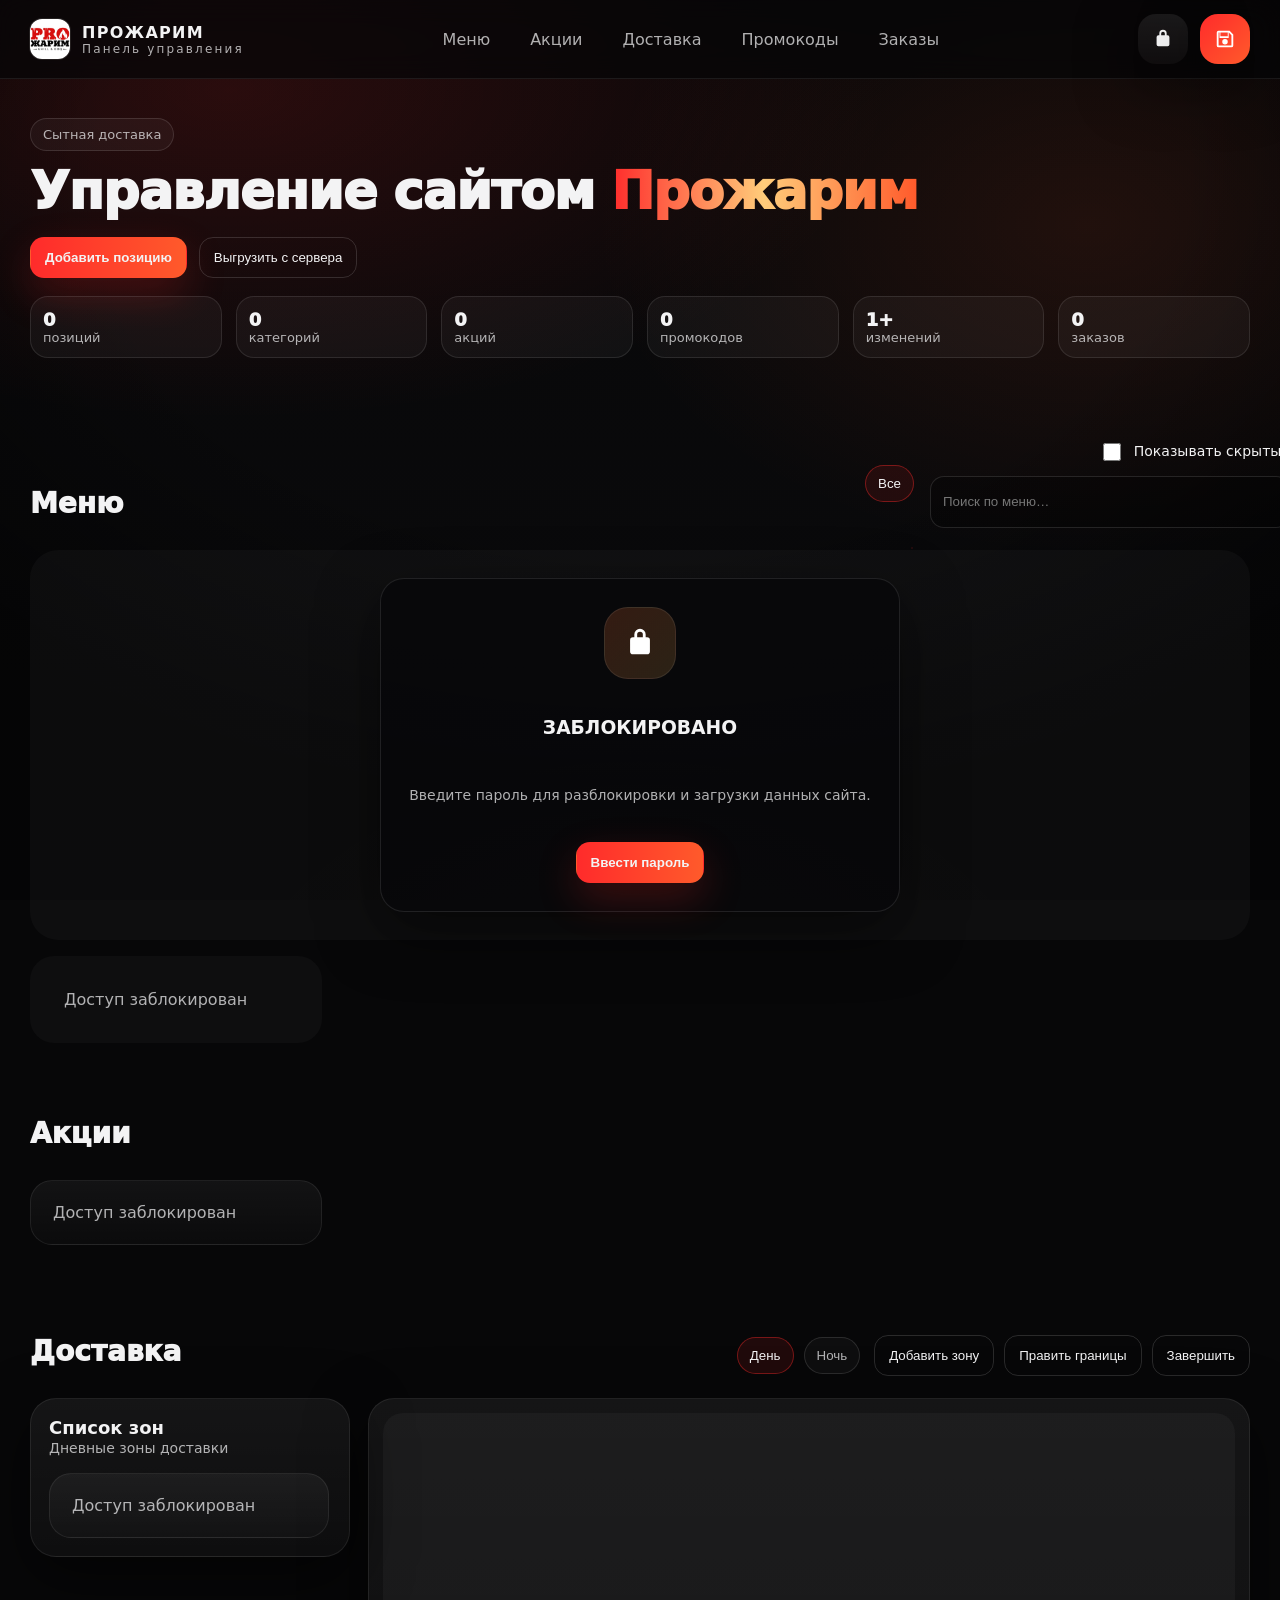
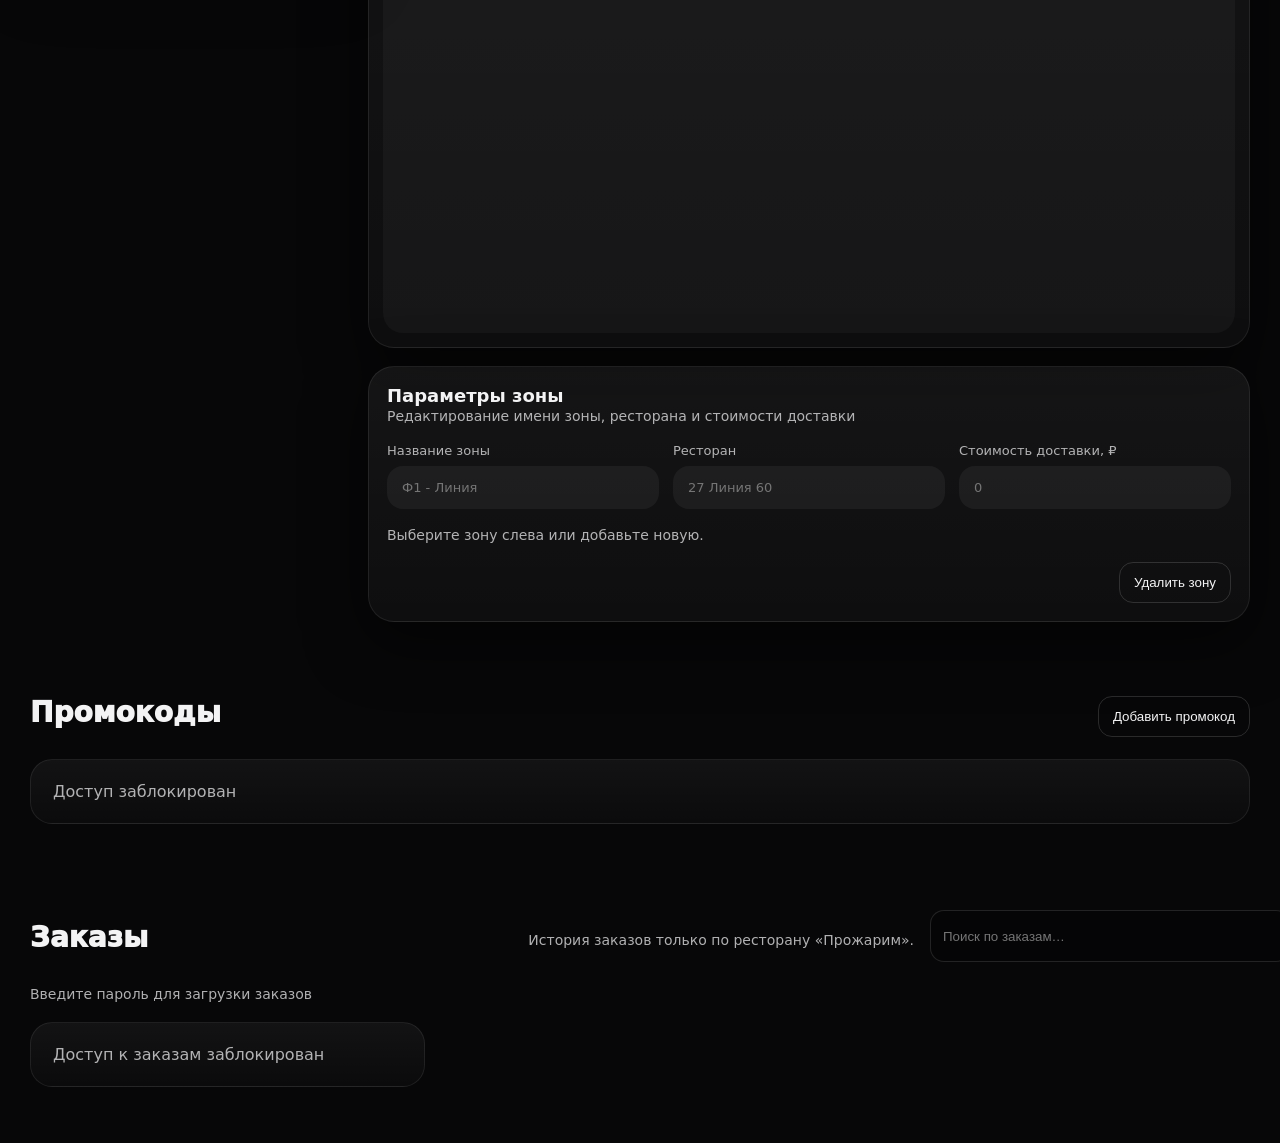
==== index.html @ 07a6d7e8 "Add files via upload" ====
<!doctype html>
<html lang="ru">
<head>
  <meta charset="utf-8" />
  <meta name="viewport" content="width=device-width,initial-scale=1" />
  <title>ПРОЖАРИМ — панель управления</title>
  <meta name="robots" content="noindex,nofollow" />
  <link rel="icon" href="assets/logo.png" />
  <link rel="stylesheet" href="css/custom-theme.css" />
  <link rel="stylesheet" href="css/style.css" />
  <link rel="stylesheet" href="css/admin.css" />
  <script src="js/config.js"></script>
  <script defer src="https://api-maps.yandex.ru/2.1/?apikey=62bb0bf1-3235-41f0-b3de-b09cfed11b52&lang=ru_RU"></script>
  <script defer src="js/admin.js"></script>
</head>
<body>
  <div class="bg">
    <div class="embers"></div>
    <div class="vignette"></div>
  </div>

  <header class="header">
    <div class="wrap header__row">
      <a class="brand" href="#top" aria-label="ПРОЖАРИМ">
        <img class="brand__logo" src="assets/logo.png" alt="ПРОЖАРИМ" />
        <div class="brand__text">
          <div class="brand__name">ПРОЖАРИМ</div>
          <div class="brand__sub">Панель управления</div>
        </div>
      </a>

      <nav class="nav">
        <a href="#menu" class="nav__link">Меню</a>
        <a href="#promotions" class="nav__link">Акции</a>
        <a href="#delivery" class="nav__link">Доставка</a>
        <a href="#promocodes" class="nav__link">Промокоды</a>
        <a href="#orders" class="nav__link">Заказы</a>
      </nav>

      <div class="adminHeaderActions">
        <button class="iconBtn" id="authBtn" type="button" title="Ввести пароль" aria-label="Ввести пароль">
          <svg viewBox="0 0 24 24" aria-hidden="true"><path d="M17 8h-1V6a4 4 0 1 0-8 0v2H7a2 2 0 0 0-2 2v8a2 2 0 0 0 2 2h10a2 2 0 0 0 2-2v-8a2 2 0 0 0-2-2Zm-6 8.73V17a1 1 0 1 0 2 0v-.27a2 2 0 1 0-2 0ZM10 8V6a2 2 0 1 1 4 0v2h-4Z"/></svg>
        </button>
        <button class="iconBtn iconBtn--accent" id="saveBtn" type="button" title="Сохранить" aria-label="Сохранить">
          <svg viewBox="0 0 24 24" aria-hidden="true"><path d="M17 3H5a2 2 0 0 0-2 2v14a2 2 0 0 0 2 2h14a2 2 0 0 0 2-2V7l-4-4ZM7 5h8v4H7V5Zm12 14H5V5h1v6h10V5h.17L19 7.83V19Zm-7-7a3 3 0 1 0 0 6 3 3 0 0 0 0-6Z"/></svg>
        </button>
      </div>
    </div>
  </header>

  <main id="top">
    <section class="hero hero--admin">
      <div class="wrap hero__grid hero__grid--single">
        <div class="hero__content">
          <div class="pill">Сытная доставка</div>
          <h1 class="hero__title">Управление сайтом <span class="grad">Прожарим</span></h1>
          <div class="hero__cta">
            <button class="btn btn--primary" id="addProductBtn" type="button">Добавить позицию</button>
            <button class="btn btn--ghost" id="reloadBtn" type="button">Выгрузить с сервера</button>
          </div>
          <div class="hero__stats adminStats">
            <div class="stat"><div class="stat__num" id="statTotal">0</div><div class="stat__txt">позиций</div></div>
            <div class="stat"><div class="stat__num" id="statCategories">0</div><div class="stat__txt">категорий</div></div>
            <div class="stat"><div class="stat__num" id="statPromotions">0</div><div class="stat__txt">акций</div></div>
            <div class="stat"><div class="stat__num" id="statPromocodes">0</div><div class="stat__txt">промокодов</div></div>
            <div class="stat"><div class="stat__num" id="statChanged">0</div><div class="stat__txt">изменений</div></div>
            <div class="stat"><div class="stat__num" id="statOrders">0</div><div class="stat__txt">заказов</div></div>
          </div>
        </div>
      </div>
    </section>

    <section class="section" id="menu">
      <div class="wrap">
        <div class="section__head">
          <h2 class="section__title">Меню</h2>
          <div class="section__tools adminTools">
            <div class="tabs" id="categoryTabs"></div>
            <div class="adminMenuToolsRight"><label class="adminToggleLine adminToggleLine--head"><input id="showHiddenToggle" type="checkbox"> <span>Показывать скрытые</span></label><div class="search"><input id="search" type="search" placeholder="Поиск по меню…" autocomplete="off"></div></div>
          </div>
        </div>
        <div class="lockScreen" id="lockScreen">
          <div class="lockScreen__card">
            <div class="lockScreen__icon"><svg viewBox="0 0 24 24"><path d="M17 8h-1V6a4 4 0 1 0-8 0v2H7a2 2 0 0 0-2 2v8a2 2 0 0 0 2 2h10a2 2 0 0 0 2-2v-8a2 2 0 0 0-2-2Zm-6 8.73V17a1 1 0 1 0 2 0v-.27a2 2 0 1 0-2 0ZM10 8V6a2 2 0 1 1 4 0v2h-4Z"/></svg></div>
            <h3>ЗАБЛОКИРОВАНО</h3>
            <p class="adminHelpText">Введите пароль для разблокировки и загрузки данных сайта.</p>
            <div class="lockScreen__actions"><button class="btn btn--primary" type="button" id="unlockBtn">Ввести пароль</button></div>
          </div>
        </div>
        <div class="grid" id="products"></div>
      </div>
    </section>

    <section class="section" id="promotions">
      <div class="wrap">
        <div class="section__head">
          <h2 class="section__title">Акции</h2>
          <div class="adminHelpText"></div>
        </div>
        <div class="promoAdminGrid" id="promoGrid"></div>
        <input id="promoFile" type="file" accept="image/*" hidden>
      </div>
    </section>


    <section class="section" id="delivery">
      <div class="wrap">
        <div class="section__head">
          <h2 class="section__title">Доставка</h2>
          <div class="section__tools deliveryTools">
            <div class="tabs" id="deliveryModeTabs"></div>
            <div class="deliveryToolbar">
              <button class="btn btn--ghost" id="addZoneBtn" type="button">Добавить зону</button>
              <button class="btn btn--ghost" id="editZoneGeometryBtn" type="button">Править границы</button>
              <button class="btn btn--ghost" id="finishZoneGeometryBtn" type="button">Завершить</button>
            </div>
          </div>
        </div>
        <div class="deliveryEditor">
          <aside class="deliverySidebar">
            <div class="deliverySidebar__head">
              <div>
                <div class="deliverySidebar__title">Список зон</div>
                <div class="adminHelpText" id="deliveryModeHint">Дневные зоны доставки</div>
              </div>
            </div>
            <div class="deliveryZoneList" id="deliveryZoneList"></div>
          </aside>
          <div class="deliveryMain">
            <div class="deliveryMapCard">
              <div id="deliveryMap" class="deliveryMap"></div>
            </div>
            <div class="deliveryFormCard">
              <div class="deliveryFormCard__head">
                <div>
                  <div class="deliverySidebar__title">Параметры зоны</div>
                  <div class="adminHelpText">Редактирование имени зоны, ресторана и стоимости доставки</div>
                </div>
              </div>
              <div class="deliveryFormGrid" id="deliveryFormGrid">
                <label><span>Название зоны</span><input id="zoneNameInput" type="text" placeholder="Ф1 - Линия"></label>
                <label><span>Ресторан</span><input id="zoneRestaurantInput" type="text" placeholder="27 Линия 60"></label>
                <label><span>Стоимость доставки, ₽</span><input id="zonePriceInput" type="number" min="0" step="1" placeholder="0"></label>
              </div>
              <div class="adminHelpText" id="zoneGeometryHint">Выберите зону слева или добавьте новую.</div>
              <div class="deliveryFormActions">
                <button class="btn btn--ghost" id="deleteZoneBtn" type="button">Удалить зону</button>
              </div>
            </div>
          </div>
        </div>
      </div>
    </section>

    <section class="section" id="promocodes">
      <div class="wrap">
        <div class="section__head">
          <h2 class="section__title">Промокоды</h2>
          <button class="btn btn--ghost" id="addPromoCodeBtn" type="button">Добавить промокод</button>
        </div>
        <div class="promoCodeList" id="promoCodeList"></div>
      </div>
    </section>
  
    <section class="section" id="orders">
      <div class="wrap">
        <div class="section__head">
          <h2 class="section__title">Заказы</h2>
          <div class="section__tools adminTools">
            <div class="adminHelpText">История заказов только по ресторану «Прожарим».</div>
            <div class="search"><input id="ordersSearch" type="search" placeholder="Поиск по заказам…" autocomplete="off"></div>
          </div>
        </div>
        <div class="ordersSummary" id="ordersSummary">Заказы ещё не загружены</div>
        <div class="ordersList" id="ordersList"></div>
      </div>
    </section>

  </main>

  <button class="backToTop isShown" id="backToTop" type="button" aria-label="Наверх">↑</button>

  <div class="modal" id="productModal" hidden>
    <div class="modal__backdrop" data-close="productModal"></div>
    <div class="modal__dialog modal__dialog--wide adminModal">
      <div class="modal__head">
        <div><div class="drawer__title" id="modalTitle">Новая позиция</div><div class="muted"></div></div>
        <button class="drawer__close" type="button" data-close="productModal" aria-label="Закрыть окно">✕</button>
      </div>
      <form class="checkoutForm adminForm" id="productForm">
        <input type="hidden" name="index">
        <input type="hidden" name="img">
        <div class="grid2">
          <label><span>ID</span><input name="id" required placeholder="pizza-pepperoni-35-sm"></label>
          <label><span>Категория</span><input name="category" required placeholder="Пицца"></label>
          <label class="gridSpan2"><span>Название</span><input name="name" required placeholder='Пицца "Пепперони" 35 см'></label>
          <label class="gridSpan2"><span>Описание</span><textarea name="desc" rows="3" placeholder="Описание позиции"></textarea></label>
          <label><span>Цена</span><input name="price" type="number" min="0" step="1" required placeholder="900"></label>
          <label><span>Вес</span><input name="weight" placeholder="670 г"></label>
          <div class="gridSpan2 adminImagePanel">
            <div class="adminImagePreviewWrap">
              <img class="adminImagePreview" id="imagePreview" src="assets/logo.png" alt="Превью изображения">
              <div class="adminHelpText" id="imagePathHint">Файл ещё не выбран</div>
            </div>
            <div class="adminFileInput">
              <div class="adminFieldTitle">Изображение</div>
              <label><span>Загрузить новую картинку</span><input id="imageFile" type="file" accept="image/*"></label>
              <label><span>Или указать путь вручную</span><input name="imgPathManual" placeholder="./assets/photos/Пицца Пепперони.webp"></label>
              <div class="adminHelpText"></div>
            </div>
          </div>
          <label><span>Хит</span><select name="hit"><option value="false">Нет</option><option value="true">Да</option></select></label>
        </div>
        <div class="adminModal__actions">
          <button class="btn btn--ghost" type="button" data-close="productModal">Отмена</button>
          <button class="btn btn--primary" type="submit">Сохранить позицию</button>
        </div>
      </form>
    </div>
  </div>

  <div class="modal" id="authModal" hidden>
    <div class="modal__backdrop" data-close="authModal"></div>
    <div class="modal__dialog adminModal adminModal--small">
      <div class="modal__head">
        <div><div class="drawer__title">Пароль</div><div class="muted"></div></div>
        <button class="drawer__close" type="button" data-close="authModal" aria-label="Закрыть окно">✕</button>
      </div>
      <form class="checkoutForm adminForm" id="authForm">
        <label><span>Пароль</span><input name="password" type="password" placeholder="Введите пароль" required></label>
        <div class="panelStatus panelStatus--inside">
          <div class="statusBadge" id="passwordStatus">Пароль не введён</div>
          <div class="statusBadge" id="workerStatus">Worker не проверен</div>
          <div class="statusBadge" id="repoStatus">Источник: не загружен</div>
        </div>
        <div class="adminModal__actions">
          <button class="btn btn--ghost" type="button" data-close="authModal">Закрыть</button>
          <button class="btn btn--primary" type="submit">Сохранить пароль</button>
        </div>
      </form>
    </div>
  </div>

  <div class="toast" id="toast"></div>
</body>
</html>
---- css/custom-theme.css ----
/* Дополнительные стили из панели управления */
---- css/style.css ----
:root{
  --bg:#070708;
  --bg2:#0b0b0d;
  --card:rgba(255,255,255,.06);
  --card2:rgba(255,255,255,.08);
  --stroke:rgba(255,255,255,.12);
  --txt:#f3f3f4;
  --muted:rgba(243,243,244,.72);

  --accent:#ff2b2b;
  --accent2:#ff5a2b;
  --accentSoft:#ffcc7a;

  --accentRgb:255,43,43;
  --accent2Rgb:255,90,43;
  --accentSoftRgb:255,204,122;

  --shadow: 0 20px 60px rgba(0,0,0,.55);
  --r:18px;
  --r2:24px;
}

*{box-sizing:border-box}
[hidden]{display:none !important;}
html,body{height:100%}

body{
  margin:0;
  font-family:ui-sans-serif,system-ui,-apple-system,Segoe UI,Roboto,Arial;
  background:var(--bg);
  color:var(--txt);
  overflow-x:hidden;
  padding-top:76px;
}

a{color:inherit;text-decoration:none}
.wrap{width:min(1180px,92vw);margin:0 auto}

.bg{
  position:fixed; inset:0;
  background:
    radial-gradient(1200px 600px at 18% 10%, rgba(var(--accentRgb),.14), transparent 55%),
    radial-gradient(900px 600px at 85% 25%, rgba(var(--accent2Rgb),.10), transparent 55%),
    radial-gradient(800px 600px at 50% 120%, rgba(var(--accentSoftRgb),.06), transparent 55%),
    linear-gradient(180deg,var(--bg),var(--bg2));
  z-index:-3;
}

.embers{
  position:absolute; inset:-40px;
  background-image:
    radial-gradient(2px 2px at 20% 30%, rgba(var(--accent2Rgb),.55), transparent 60%),
    radial-gradient(2px 2px at 70% 60%, rgba(var(--accentRgb),.45), transparent 60%),
    radial-gradient(1px 1px at 40% 80%, rgba(var(--accentSoftRgb),.35), transparent 60%),
    radial-gradient(1px 1px at 80% 20%, rgba(var(--accentSoftRgb),.25), transparent 60%);
  filter:blur(.2px);
  opacity:.55;
  animation:float 8s ease-in-out infinite;
}

@keyframes float{
  0%,100%{transform:translateY(0)}
  50%{transform:translateY(18px)}
}

.vignette{
  position:absolute; inset:0;
  background:radial-gradient(1200px 800px at 50% 20%, transparent 45%, rgba(0,0,0,.55) 78%);
  z-index:-2;
}

.header{
  position:fixed;
  top:0; left:0; right:0;
  z-index:20;
  background:rgba(6,6,7,.72);
  backdrop-filter:blur(14px);
  border-bottom:1px solid rgba(255,255,255,.08);
  transform:none !important;
  opacity:1 !important;
  visibility:visible !important;
}

.header__row{
  display:flex; align-items:center; justify-content:space-between;
  padding:14px 0;
  gap:16px;
}

.brand{display:flex; align-items:center; gap:12px}
.brand__logo{
  width:40px; height:40px;
  border-radius:12px;
  box-shadow:0 0 0 1px rgba(255,255,255,.10);
}
.brand__name{font-weight:900; letter-spacing:.08em}
.brand__sub{font-size:12px; color:var(--muted); letter-spacing:.18em}

.nav{display:flex; gap:14px}
.nav__link{
  padding:10px 12px;
  border-radius:999px;
  color:var(--muted);
  border:1px solid transparent;
}
.nav__link:hover{
  color:var(--txt);
  border-color:rgba(255,255,255,.10);
  background:rgba(255,255,255,.04);
}

.cartBtn{
  display:flex; align-items:center; gap:10px;
  padding:10px 14px;
  border-radius:999px;
  border:1px solid rgba(255,255,255,.12);
  background:rgba(255,255,255,.04);
  color:var(--txt);
  cursor:pointer;
}
.cartBtn:hover{border-color:rgba(255,255,255,.22)}

.cartBtn__count{
  min-width:24px; height:24px;
  border-radius:999px;
  display:grid; place-items:center;
  background:linear-gradient(90deg,var(--accent),var(--accent2));
  font-weight:800;
  box-shadow:0 10px 30px rgba(var(--accentRgb),.22);
}

.hero{padding:42px 0 10px}

.hero__grid{
  display:grid;
  grid-template-columns:1.2fr .8fr;
  gap:22px;
  align-items:stretch;
}

@media (max-width:920px){
  .nav{display:none}
  .hero__grid{grid-template-columns:1fr}
}

.pill{
  display:inline-flex; gap:10px; align-items:center;
  padding:8px 12px;
  border-radius:999px;
  border:1px solid rgba(255,255,255,.12);
  background:rgba(255,255,255,.04);
  color:var(--muted);
  font-size:13px;
}

.hero__title{
  margin:14px 0 8px;
  font-size:clamp(34px,4vw,54px);
  line-height:1.05;
  font-weight:950;
  letter-spacing:-.02em;
}

.grad{
  background:linear-gradient(90deg,var(--accent),var(--accentSoft),var(--accent2));
  -webkit-background-clip:text;
  background-clip:text;
  color:transparent;
}

.hero__desc{color:var(--muted); font-size:16px; max-width:56ch}
.hero__cta{display:flex; gap:12px; margin:18px 0; flex-wrap:wrap}

.btn{
  border:1px solid rgba(255,255,255,.14);
  background:rgba(255,255,255,.04);
  color:var(--txt);
  padding:12px 14px;
  border-radius:14px;
  cursor:pointer;
  display:inline-flex; align-items:center; justify-content:center;
  gap:10px;
}
.btn:hover{border-color:rgba(255,255,255,.26)}

.btn--primary{
  border-color:transparent;
  background:linear-gradient(90deg,var(--accent),var(--accent2));
  box-shadow:0 16px 40px rgba(var(--accentRgb),.22);
  font-weight:900;
}
.btn--primary:hover{filter:saturate(1.06) brightness(1.02)}
.btn--ghost{background:transparent}
.w100{width:100%}

.hero__stats{
  display:grid;
  grid-template-columns:repeat(3,1fr);
  gap:12px;
  margin-top:8px;
}

.stat{
  border:1px solid rgba(255,255,255,.10);
  background:rgba(255,255,255,.04);
  border-radius:var(--r);
  padding:12px;
}
.stat__num{font-weight:950; font-size:18px}
.stat__txt{color:var(--muted); font-size:13px}

.flameCard{
  height:100%;
  border-radius:var(--r2);
  border:1px solid rgba(255,255,255,.12);
  background:
    radial-gradient(900px 400px at 30% 20%, rgba(var(--accentRgb),.18), transparent 55%),
    rgba(255,255,255,.04);
  box-shadow:var(--shadow);
  padding:16px;
  position:relative;
  overflow:hidden;
}
.flameCard::after{
  content:"";
  position:absolute; inset:-60px;
  background:
    radial-gradient(180px 120px at 20% 30%, rgba(var(--accentSoftRgb),.22), transparent 60%),
    radial-gradient(220px 160px at 70% 60%, rgba(var(--accentRgb),.18), transparent 60%);
  filter:blur(14px);
  opacity:.65;
}
.flameCard > *{position:relative; z-index:1}

.flameCard__badge{
  display:inline-flex;
  padding:6px 10px;
  border-radius:999px;
  background:rgba(var(--accentRgb),.14);
  border:1px solid rgba(var(--accentRgb),.35);
  color:var(--accentSoft);
  font-weight:900;
  letter-spacing:.12em;
  font-size:12px;
}
.flameCard__title{margin:10px 0 12px; font-weight:950; font-size:18px}
.flameCard__list{display:grid; gap:10px}
.flameCard__hint{margin-top:12px; color:var(--muted); font-size:13px}

.section{padding:42px 0}
.section--dark{
  background:rgba(255,255,255,.02);
  border-top:1px solid rgba(255,255,255,.06);
  border-bottom:1px solid rgba(255,255,255,.06);
}

.section__head{
  display:flex; align-items:flex-end; justify-content:space-between;
  gap:16px; flex-wrap:wrap;
}
.section__title{margin:0 0 8px; font-size:28px; font-weight:950}
.section__tools{display:flex; gap:12px; align-items:center; flex-wrap:wrap}

.tabs{display:flex; gap:8px; flex-wrap:wrap}
.tab{
  padding:10px 12px;
  border-radius:999px;
  border:1px solid rgba(255,255,255,.12);
  background:rgba(255,255,255,.03);
  color:var(--muted);
  cursor:pointer;
}
.tab.isOn{
  color:var(--txt);
  border-color:rgba(var(--accentRgb),.40);
  background:rgba(var(--accentRgb),.10);
}

.search input{
  width:min(360px,86vw);
  padding:11px 12px;
  border-radius:14px;
  border:1px solid rgba(255,255,255,.12);
  background:rgba(0,0,0,.25);
  color:var(--txt);
  outline:none;
}
.search input:focus{border-color:rgba(var(--accentRgb),.45)}

.grid{
  display:grid;
  grid-template-columns:repeat(4,1fr);
  gap:14px;
  margin-top:16px;
}
@media (max-width:1100px){ .grid{grid-template-columns:repeat(3,1fr)} }
@media (max-width:780px){ .grid{grid-template-columns:repeat(2,1fr)} }

.card{
  border-radius:var(--r2);
  border:1px solid rgba(255,255,255,.10);
  background:rgba(255,255,255,.04);
  overflow:hidden;
  display:flex;
  flex-direction:column;
  box-shadow:0 14px 40px rgba(0,0,0,.35);
  transition:transform .15s ease,border-color .15s ease;
}
.card:hover{transform:translateY(-2px); border-color:rgba(255,255,255,.18)}
.card__img{aspect-ratio:4/3; width:100%; object-fit:cover; background:#111}
.card__body{padding:12px 12px 14px; display:grid; gap:10px}
.card__cat{color:var(--muted); font-size:12px; letter-spacing:.12em; text-transform:uppercase}
.card__nameRow{display:flex; align-items:center; justify-content:space-between; gap:10px}
.card__name{font-weight:950}
.card__desc{color:var(--muted); font-size:13px; min-height:34px}
.card__row{display:flex; justify-content:space-between; align-items:center; gap:10px}
.price{font-weight:950}
.meta{color:var(--muted); font-size:12px}
.hitRow{display:flex; align-items:center; justify-content:space-between; gap:8px}
.variantSelect{
  min-width:84px;
  max-width:132px;
  padding:7px 28px 7px 10px;
  border-radius:999px;
  border:1px solid rgba(255,255,255,.12);
  background:rgba(255,255,255,.06);
  color:var(--txt);
  font:inherit;
  font-size:12px;
  font-weight:800;
  outline:none;
  appearance:none;
  -webkit-appearance:none;
  background-image:linear-gradient(45deg, transparent 50%, rgba(255,255,255,.75) 50%),linear-gradient(135deg, rgba(255,255,255,.75) 50%, transparent 50%);
  background-position:calc(100% - 14px) calc(50% - 1px), calc(100% - 9px) calc(50% - 1px);
  background-size:5px 5px, 5px 5px;
  background-repeat:no-repeat;
}
.variantSelect:focus{border-color:rgba(var(--accentRgb),.45)}
.variantSelect--small{min-width:74px; max-width:106px; padding-right:24px; font-size:11px}
@media (max-width:560px){
  .card__nameRow{align-items:flex-start; flex-direction:column}
  .variantSelect{max-width:100%; width:100%}
}

.drawer,.modal{position:fixed; inset:0; display:none; z-index:50}
.drawer.isOn,.modal.isOn{display:block}
.drawer__backdrop,.modal__backdrop{position:absolute; inset:0; background:rgba(0,0,0,.66)}

.drawer__panel{
  position:absolute; right:0; top:0; bottom:0;
  width:min(420px,94vw);
  background:rgba(10,10,12,.92);
  border-left:1px solid rgba(255,255,255,.10);
  backdrop-filter:blur(16px);
  display:flex; flex-direction:column;
}

.drawer__head,.modal__head{
  display:flex; align-items:center; justify-content:space-between;
  padding:14px;
  border-bottom:1px solid rgba(255,255,255,.08);
}

.drawer__title,.modal__title{font-weight:950; font-size:16px}

.iconBtn{
  border:1px solid rgba(255,255,255,.12);
  background:rgba(255,255,255,.04);
  color:var(--txt);
  border-radius:12px;
  padding:8px 10px;
  cursor:pointer;
}

.drawer__body{padding:12px 14px; overflow:auto; flex:1}
.drawer__foot{padding:14px; border-top:1px solid rgba(255,255,255,.08)}
.sumRow{display:flex; justify-content:space-between; align-items:center; margin-bottom:10px}
.sumVal{font-weight:950}

.cartItems{display:grid; gap:10px}
.cartItem{
  display:grid;
  grid-template-columns:52px 1fr auto;
  gap:10px; align-items:center;
  border:1px solid rgba(255,255,255,.08);
  background:rgba(255,255,255,.03);
  border-radius:16px;
  padding:10px;
}
.cartItem img{width:52px; height:52px; border-radius:14px; object-fit:cover}
.cartItem__name{font-weight:900; font-size:14px}
.cartItem__meta{color:var(--muted); font-size:12px}

.qty{display:flex; gap:8px; align-items:center}
.qty button{
  width:34px; height:34px;
  border-radius:12px;
  border:1px solid rgba(255,255,255,.12);
  background:rgba(255,255,255,.04);
  color:var(--txt);
  cursor:pointer;
}
.qty span{min-width:18px; text-align:center; font-weight:900}

.modal__panel{
  position:absolute; left:50%; top:50%;
  transform:translate(-50%,-50%);
  width:min(860px,94vw);
  max-height:90vh;
  overflow:hidden;
  background:rgba(10,10,12,.92);
  border:1px solid rgba(255,255,255,.12);
  border-radius:24px;
  box-shadow:var(--shadow);
  backdrop-filter:blur(16px);
}

.modal__body{padding:14px; overflow:auto; max-height:calc(90vh - 58px)}
.field{display:grid; gap:8px; margin-bottom:12px}
label{color:var(--muted); font-size:13px}

input,select{
  padding:12px 12px;
  border-radius:14px;
  border:1px solid rgba(255,255,255,.12);
  background:rgba(0,0,0,.26);
  color:var(--txt);
  outline:none;
}
input:focus,select:focus{border-color:rgba(var(--accentRgb),.45)}

.selectWrap{
  position:relative;
}

.selectNative{
  width:100%;
  appearance:none;
  -webkit-appearance:none;
  -moz-appearance:none;
  padding-right:44px;
  cursor:pointer;
  background:
    linear-gradient(180deg, rgba(255,255,255,.04), rgba(255,255,255,.02)),
    rgba(0,0,0,.26);
  box-shadow: inset 0 1px 0 rgba(255,255,255,.04);
}

.selectWrap:hover .selectNative{
  border-color:rgba(var(--accentRgb),.28);
}

.selectCaret{
  pointer-events:none;
  position:absolute;
  right:14px;
  top:50%;
  width:10px;
  height:10px;
  border-right:2px solid rgba(255,255,255,.78);
  border-bottom:2px solid rgba(255,255,255,.78);
  transform:translateY(-60%) rotate(45deg);
  opacity:.82;
}

.selectWrap::before{
  content:"";
  position:absolute;
  right:38px;
  top:10px;
  bottom:10px;
  width:1px;
  background:rgba(255,255,255,.08);
}

.formGrid{display:grid; grid-template-columns:1fr 1fr; gap:12px}
@media (max-width:760px){ .formGrid{grid-template-columns:1fr} }

.formGrid--3{grid-template-columns:repeat(3,1fr)}
@media (max-width:760px){ .formGrid--3{grid-template-columns:1fr} }

.seg{display:flex; gap:10px}
.seg__btn{
  flex:1;
  padding:12px;
  border-radius:14px;
  border:1px solid rgba(255,255,255,.12);
  background:rgba(255,255,255,.03);
  color:var(--muted);
  cursor:pointer;
  font-weight:900;
}
.seg__btn.isOn{
  color:var(--txt);
  border-color:rgba(var(--accentRgb),.40);
  background:rgba(var(--accentRgb),.10);
}

.hint{color:var(--muted); font-size:12px}

.mapWrap{
  border-radius:18px;
  overflow:hidden;
  border:1px solid rgba(255,255,255,.10);
}
.map{height:320px; background:#111}
.mapInfo{
  padding:10px 12px;
  border-top:1px solid rgba(255,255,255,.08);
  color:var(--muted);
  font-size:13px;
  background:rgba(255,255,255,.03);
}

.totalBox{
  border:1px solid rgba(255,255,255,.10);
  background:rgba(255,255,255,.03);
  border-radius:18px;
  padding:12px;
  margin:12px 0;
}
.totalRow{display:flex; justify-content:space-between; padding:6px 2px}
.totalRow--grand{
  border-top:1px solid rgba(255,255,255,.08);
  margin-top:6px;
  padding-top:10px;
}
.small{font-size:12px}

.infoGrid{
  display:grid;
  grid-template-columns:repeat(3,1fr);
  gap:14px;
  margin-top:14px;
}
@media (max-width:900px){ .infoGrid{grid-template-columns:1fr} }

.infoCard{
  border:1px solid rgba(255,255,255,.10);
  background:rgba(255,255,255,.03);
  border-radius:22px;
  padding:14px;
}
.infoCard__title{font-weight:950; margin-bottom:8px}
.infoCard__text{color:var(--muted)}
.list{margin:10px 0 0; padding-left:18px; color:var(--muted)}

.contacts{
  display:flex; align-items:flex-end; justify-content:space-between;
  gap:16px; flex-wrap:wrap;
}
.contacts__cards{display:flex; gap:12px; flex-wrap:wrap}

.contactCard{
  border:1px solid rgba(255,255,255,.10);
  background:rgba(255,255,255,.03);
  border-radius:18px;
  padding:12px 14px;
  min-width:220px;
}
.contactCard__label{color:var(--muted); font-size:12px}
.contactCard__value{font-weight:950; font-size:16px}

.footer{margin-top:22px}
.footer__line{height:1px; background:rgba(255,255,255,.08); margin:14px 0}
.footer__row{display:flex; justify-content:space-between; gap:12px; flex-wrap:wrap; font-size:12px}
.muted{color:var(--muted)}

.toast{
  display:none;
  margin-top:10px;
  padding:10px 12px;
  border-radius:14px;
  border:1px solid rgba(255,255,255,.12);
  background:rgba(255,255,255,.04);
  color:var(--txt);
}
.toast.isOn{display:block}

.field--suggest{position:relative}

#addressSuggest{
  position:absolute;
  left:0; right:0;
  top:calc(100% + 6px);
  background:rgba(12,12,14,.98);
  border:1px solid rgba(255,255,255,.12);
  border-radius:12px;
  overflow:hidden;
  z-index:9999;
  max-height:240px;
  overflow-y:auto;
  box-shadow:0 18px 50px rgba(0,0,0,.55);
}

#addressSuggest .suggest__item{
  padding:10px 12px;
  cursor:pointer;
  color:rgba(255,255,255,.88);
}
#addressSuggest .suggest__item:hover{
  background:rgba(255,255,255,.06);
}

/* ===== Fancy cart / custom selects / scrollbars ===== */
.cartBtn--pulse{
  animation:cartPulse .48s ease;
}

@keyframes cartPulse{
  0%{transform:scale(1)}
  45%{transform:scale(1.08)}
  100%{transform:scale(1)}
}

.flyToCart{
  position:fixed;
  z-index:99999;
  object-fit:cover;
  border-radius:18px;
  pointer-events:none;
  box-shadow:0 18px 40px rgba(0,0,0,.42);
  transition:transform .62s cubic-bezier(.2,.8,.2,1), opacity .62s ease;
  will-change:transform, opacity;
}

html{
  scrollbar-color: rgb(var(--accent2Rgb)) rgba(255,255,255,.08);
  scrollbar-width:thin;
}

*::-webkit-scrollbar{
  width:10px;
  height:10px;
}

*::-webkit-scrollbar-track{
  background:rgba(255,255,255,.05);
  border-radius:999px;
}

*::-webkit-scrollbar-thumb{
  background:linear-gradient(180deg, rgba(var(--accentRgb),.95), rgba(var(--accent2Rgb),.95));
  border-radius:999px;
  border:2px solid rgba(0,0,0,.15);
}

*::-webkit-scrollbar-thumb:hover{
  background:linear-gradient(180deg, rgba(var(--accentSoftRgb),.95), rgba(var(--accent2Rgb),.98));
}

.drawer__body,
.modal__body,
#addressSuggest{
  scrollbar-gutter:stable;
}

select option{
  background:#121214;
  color:var(--txt);
}

/* Promo / links / privacy */
.promoRow{display:grid;grid-template-columns:1fr auto;gap:10px;align-items:center}
.promoApplyBtn{white-space:nowrap;min-width:132px}
#promoBadge{display:inline-flex;align-items:center;justify-content:center;min-width:56px;padding:3px 8px;border-radius:999px;border:1px solid rgba(var(--accent2Rgb),.35);background:rgba(var(--accent2Rgb),.12);color:var(--accentSoft);font-size:12px;font-weight:800;margin-left:6px}
.contactActions{display:flex;gap:10px;flex-wrap:wrap;margin-top:18px;justify-content:center}
.socialBtn{display:inline-flex;align-items:center;gap:10px;padding:10px 14px;border-radius:14px;border:1px solid rgba(255,255,255,.10);background:rgba(255,255,255,.04);color:var(--txt);transition:transform .18s ease,border-color .18s ease,background .18s ease}
.socialBtn:hover{transform:translateY(-1px);border-color:rgba(var(--accent2Rgb),.38);background:rgba(var(--accent2Rgb),.08)}
.socialBtn svg{width:18px;height:18px;flex:0 0 18px}
.footer__policy{color:var(--muted);transition:color .18s ease}
.footer__policy:hover{color:var(--accentSoft)}
.policyPage .policyWrap{padding:34px 0 54px}
.policyCard{border:1px solid rgba(255,255,255,.10);background:rgba(255,255,255,.04);border-radius:24px;padding:22px;box-shadow:0 14px 40px rgba(0,0,0,.25)}
.policyCard h1,.policyCard h2{margin:0 0 12px}
.policyCard h2{margin-top:24px;font-size:20px}
.policyCard p,.policyCard li{color:var(--muted);line-height:1.65}
.policyCard ul{margin:8px 0 0;padding-left:18px}

/* Promotions / back to top */
.promotionsSection{padding-top:12px}

.promoSlider{
  display:flex;
  gap:18px;
  margin-top:16px;
}

.promoSlider--vertical{
  overflow-x:auto;
  overflow-y:hidden;
  padding-bottom:10px;
  scroll-snap-type:x proximity;
  -webkit-overflow-scrolling:touch;
}

.promoSlider--vertical::-webkit-scrollbar{
  height:8px;
}

.promoSlider--vertical::-webkit-scrollbar-thumb{
  background:rgba(255,255,255,.16);
  border-radius:999px;
}

.promoSlide{
  position:relative;
  flex:0 0 clamp(220px, 24vw, 320px);
  aspect-ratio:9 / 16;
  border-radius:26px;
  overflow:hidden;
  border:1px solid rgba(255,255,255,.10);
  background:#0b0b0d;
  box-shadow:0 18px 48px rgba(0,0,0,.34);
  scroll-snap-align:start;
}

.promoSlide__img{
  display:block;
  width:100%;
  height:100%;
  object-fit:cover;
  object-position:center;
  background:#0b0b0d;
}

.promoSlide__content{
  display:none;
}

.promoSlide::before,
.promoSlide::after{
  display:none;
}

@media (max-width:900px){
  .promoSlider{
    gap:14px;
  }

  .promoSlide{
    flex-basis:min(72vw, 280px);
    border-radius:22px;
  }
}

.backToTop{
  position:fixed;
  right:20px;
  bottom:20px;
  width:52px;
  height:52px;
  display:grid;
  place-items:center;
  border-radius:18px;
  border:1px solid rgba(var(--accent2Rgb),.25);
  background:linear-gradient(180deg,rgba(var(--accentRgb),.95),rgba(var(--accent2Rgb),.95));
  color:#fff;
  box-shadow:0 18px 34px rgba(var(--accentRgb),.28);
  cursor:pointer;
  z-index:60;
  opacity:0;
  transform:translateY(16px) scale(.92);
  pointer-events:none;
  transition:opacity .22s ease,transform .22s ease,filter .18s ease;
}
.backToTop.isOn{opacity:1;transform:translateY(0) scale(1);pointer-events:auto}
.backToTop:hover{filter:brightness(1.06) saturate(1.04)}
.backToTop svg{width:22px;height:22px}


.businessNotice{padding:12px 14px;border-radius:16px;background:rgba(255,106,61,.10);border:1px solid rgba(255,106,61,.22);color:#ffe1d5;font-size:13px;line-height:1.45;margin:0 0 14px;}
.seg__btn.isDisabled{opacity:.45;cursor:not-allowed;pointer-events:none;}


.seoContent{position:absolute!important;left:-9999px!important;top:auto!important;width:1px!important;height:1px!important;overflow:hidden!important;opacity:0!important;pointer-events:none!important;}

:root[data-theme-mode="light"] body{
  color:var(--txt);
}
:root[data-theme-mode="light"] .header{
  background:rgba(255,255,255,.78);
  border-bottom:1px solid rgba(15,23,42,.08);
}
:root[data-theme-mode="light"] .nav__link,
:root[data-theme-mode="light"] .hero__desc,
:root[data-theme-mode="light"] .stat__txt,
:root[data-theme-mode="light"] .infoCard__text,
:root[data-theme-mode="light"] .muted,
:root[data-theme-mode="light"] .contactCard__label,
:root[data-theme-mode="light"] .flameCard__hint{
  color:var(--muted);
}
:root[data-theme-mode="light"] .cartBtn,
:root[data-theme-mode="light"] .btn,
:root[data-theme-mode="light"] .pill,
:root[data-theme-mode="light"] .stat,
:root[data-theme-mode="light"] .card,
:root[data-theme-mode="light"] .infoCard,
:root[data-theme-mode="light"] .contactCard,
:root[data-theme-mode="light"] .product,
:root[data-theme-mode="light"] .drawer,
:root[data-theme-mode="light"] .modal__dialog,
:root[data-theme-mode="light"] .search input,
:root[data-theme-mode="light"] .selectNative,
:root[data-theme-mode="light"] .field input,
:root[data-theme-mode="light"] .field textarea,
:root[data-theme-mode="light"] .field select{
  border-color:rgba(15,23,42,.1);
  background:rgba(255,255,255,.82);
  color:var(--txt);
}
:root[data-theme-mode="light"] .bg{
  background:
    radial-gradient(1200px 600px at 18% 10%, rgba(var(--accentRgb),.10), transparent 55%),
    radial-gradient(900px 600px at 85% 25%, rgba(var(--accent2Rgb),.08), transparent 55%),
    radial-gradient(800px 600px at 50% 120%, rgba(var(--accentSoftRgb),.06), transparent 55%),
    linear-gradient(180deg,var(--bg),var(--bg2));
}

.vpn-warning {
  font-size: 12px;
  color: rgba(255, 255, 255, 0.65);
  text-align: center;
  margin-bottom: 10px;
  padding: 8px 12px;

  backdrop-filter: blur(8px);
  background: rgba(255, 255, 255, 0.05);

  border: 1px solid rgba(255, 255, 255, 0.08);
  border-radius: 12px;
}
---- css/admin.css ----
:root {
  --adminBorder: rgba(255,255,255,.08);
}

.hero--admin { padding-bottom: 36px; }
.hero__grid--single { grid-template-columns: 1fr; }
.wrap { width:min(1220px, calc(100% - 32px)); }
.section { padding: 34px 0 56px; }
.section__head { margin-bottom: 22px; }
.adminHeaderActions { display:flex; align-items:center; gap:12px; }
.iconBtn {
  width: 50px; height:50px; border-radius:18px; border:1px solid var(--line);
  background: linear-gradient(180deg, rgba(255,255,255,.08), rgba(255,255,255,.03));
  color: var(--text); display:grid; place-items:center; cursor:pointer;
  box-shadow: var(--shadow); transition: transform .18s ease, background .18s ease;
}
.iconBtn svg { width:22px; height:22px; fill: currentColor; }
.iconBtn--accent { color:#fff; background: linear-gradient(135deg, var(--accent), var(--accent2)); border-color: transparent; }
.iconBtn:hover { transform: translateY(-2px); }
.panelStatus { display:flex; flex-wrap:wrap; gap:10px; margin: 0 0 22px; }
.statusBadge {
  padding:11px 15px; border:1px solid var(--adminBorder); border-radius:999px;
  background: rgba(255,255,255,.04); color: var(--muted); font-size:14px;
}
.statusBadge.isOk { color:#d7ffe1; border-color: rgba(71, 195, 110, .3); background: rgba(71, 195, 110, .12); }
.statusBadge.isWarn { color:#ffe8b3; border-color: rgba(255, 181, 72, .28); background: rgba(255, 181, 72, .12); }
.adminTools { display:grid; gap:16px; margin-top: 12px; }
@media (min-width: 920px) { .adminTools { grid-template-columns: 1fr 320px; align-items:center; } }
.tabs { gap: 10px; }
.search input { min-height: 52px; }
.grid { gap: 18px; }
.adminProductCard { border-radius: 26px; overflow: hidden; }
.adminProductCard__body { padding: 18px; }
.adminCardActions { display:flex; gap:10px; }
.iconMiniBtn {
  width:44px; height:44px; border-radius:16px; border:1px solid var(--line); background: rgba(255,255,255,.05);
  display:grid; place-items:center; cursor:pointer; color: var(--text); transition: background .18s ease, transform .18s ease;
}
.iconMiniBtn svg { width:18px; height:18px; fill: currentColor; }
.iconMiniBtn--danger { color:#ffb4b4; }
.iconMiniBtn:hover { background: rgba(255,255,255,.09); transform: translateY(-1px); }
.card__desc { min-height: 48px; margin-top: 10px; }
.adminPreview {
  display:grid; grid-template-columns: 136px 1fr; gap:18px; align-items:stretch;
}
.adminProductCard__img,
.adminPreview img {
  width:136px; height:136px; object-fit:cover; border-radius:22px; border:1px solid var(--line); background: rgba(255,255,255,.04);
}
.adminProductCard__content { display:flex; flex-direction:column; min-width: 0; }
.adminProductCard__footer {
  margin-top:auto; display:flex; justify-content:space-between; align-items:flex-end; gap:16px; padding-top: 14px;
}
.adminProductCard__meta { display:flex; flex-direction:column; gap:6px; align-items:flex-start; }
.adminModal { max-width: 900px; }
.adminModal--small { max-width: 480px; }
.adminForm { gap: 18px; }
.adminForm label { display:grid; gap:8px; }
.adminForm input, .adminForm textarea, .adminForm select {
  width:100%; border-radius:16px; border:1px solid var(--line); background: rgba(255,255,255,.05); color:var(--text);
  padding:14px 15px; font: inherit;
}
.adminForm textarea { resize: vertical; min-height: 112px; }
.grid2 { display:grid; grid-template-columns:1fr; gap:16px; }
@media (min-width: 720px) { .grid2 { grid-template-columns:repeat(2,1fr); } }
.gridSpan2 { grid-column: 1 / -1; }
.adminModal__actions { display:flex; justify-content:flex-end; gap:12px; margin-top:24px; }
.adminStats .stat__num { min-width: 2ch; }
.emptyState {
  padding:34px; border:1px dashed var(--line); border-radius:24px; background: rgba(255,255,255,.03); color: var(--muted);
}
.modal__dialog {
  position:absolute; left:50%; top:50%; transform:translate(-50%,-50%);
  width:min(900px, calc(100vw - 28px)); max-height:90vh; overflow:auto;
  background:rgba(10,10,12,.92); border:1px solid rgba(255,255,255,.12);
  border-radius:28px; box-shadow:var(--shadow); backdrop-filter:blur(16px); padding: 8px;
}
.modal__head { padding: 16px 18px 12px; align-items: flex-start; }
.drawer__close {
  width: 44px; height: 44px; border:1px solid var(--line); border-radius:16px; display:grid; place-items:center;
  background: rgba(255,255,255,.05); color: var(--text); font-size: 22px; cursor:pointer; transition: transform .18s ease;
}
.drawer__close:hover { transform: translateY(-1px); }
.checkoutForm.adminForm { padding: 8px 18px 20px; }
.lockScreen {
  display:grid; place-items:center; min-height: 320px; margin: 12px 0 0; border:1px dashed var(--line); border-radius: 28px;
  background: rgba(255,255,255,.03); padding: 28px;
}
.lockScreen__card {
  width:min(520px, 100%); padding: 28px; border-radius: 24px; border:1px solid rgba(255,255,255,.1);
  background: rgba(8,8,10,.84); box-shadow: var(--shadow); display:grid; gap: 14px; text-align:center;
}
.lockScreen__icon {
  width:72px; height:72px; margin:0 auto 6px; border-radius:24px; display:grid; place-items:center;
  background: linear-gradient(135deg, rgba(255,116,56,.18), rgba(255,193,92,.15)); border:1px solid rgba(255,255,255,.08);
}
.lockScreen__icon svg { width:34px; height:34px; fill:#fff; }
.lockScreen__actions { display:flex; justify-content:center; gap:12px; flex-wrap:wrap; margin-top: 8px; }
.adminImagePanel {
  display:grid; grid-template-columns: 180px 1fr; gap: 18px; padding: 16px; border-radius: 22px;
  border:1px solid rgba(255,255,255,.08); background: rgba(255,255,255,.03);
}
.adminImagePreviewWrap { display:grid; gap: 12px; }
.adminImagePreview {
  width:100%; aspect-ratio:1/1; object-fit:cover; border-radius:20px; border:1px solid var(--line); background: rgba(255,255,255,.04);
}
.adminHelpText { color: var(--muted); font-size: 14px; line-height: 1.5; }
.adminFileInput { display:grid; gap:10px; }
.adminFieldTitle { font-weight: 600; }
@media (max-width: 820px) {
  .adminPreview { grid-template-columns: 1fr; }
  .adminProductCard__img, .adminPreview img { width:100%; height:220px; }
  .adminProductCard__footer { flex-direction:column; align-items:flex-start; }
  .adminImagePanel { grid-template-columns: 1fr; }
}


/* layout refinement for cards and auth statuses */
.panelStatus { display:none; }
.panelStatus--inside {
  display:grid;
  gap:10px;
  margin: 10px 0 4px;
}
.panelStatus--inside .statusBadge {
  width: 100%;
  border-radius: 18px;
  padding: 12px 14px;
  line-height: 1.35;
}

.adminProductCard__body { padding: 18px 18px 16px; }
.adminPreview {
  display: grid;
  grid-template-columns: 136px 1fr;
  grid-template-areas:
    "image top"
    "bottom bottom";
  gap: 16px 18px;
  align-items: start;
}
.adminProductCard__img {
  grid-area: image;
  align-self: start;
}
.adminProductCard__content {
  grid-area: top;
  display: flex;
  flex-direction: column;
  min-width: 0;
}
.card__desc {
  min-height: 0;
  margin-top: 0;
}
.adminProductCard__bottom {
  grid-area: bottom;
  display: flex;
  justify-content: space-between;
  align-items: flex-end;
  gap: 16px;
  padding-top: 2px;
}
.adminProductCard__meta {
  display: flex;
  flex-direction: column;
  gap: 4px;
  align-items: flex-start;
  min-width: 0;
}
.adminProductCard__meta .price {
  line-height: 1;
}
.adminProductCard__meta .meta {
  line-height: 1.35;
}
.adminCardActions {
  display: flex;
  gap: 10px;
  justify-content: flex-end;
  align-items: center;
  flex-shrink: 0;
}
@media (max-width: 640px) {
  .adminPreview {
    grid-template-columns: 1fr;
    grid-template-areas:
      "image"
      "top"
      "bottom";
  }
  .adminProductCard__img,
  .adminPreview img {
    width: 100%;
    height: 220px;
  }
  .adminProductCard__bottom {
    flex-direction: column;
    align-items: stretch;
  }
  .adminCardActions {
    justify-content: flex-start;
  }
}



#promotions, #promocodes { padding-top: 18px; }
.promoAdminGrid{
  display:grid;
  grid-template-columns:repeat(auto-fill,minmax(250px,1fr));
  gap:18px;
}
.promoAdminCard,.promoAdminAdd{
  position:relative;
  min-height:220px;
  overflow:hidden;
  border-radius:26px;
  border:1px solid rgba(255,255,255,.1);
  background:linear-gradient(180deg, rgba(255,255,255,.08), rgba(255,255,255,.03));
  box-shadow:var(--shadow);
}
.promoAdminCard img{ width:100%; height:100%; object-fit:cover; display:block; }
.promoAdminDelete{ position:absolute; top:14px; right:14px; z-index:2; }
.promoAdminAdd{
  display:grid; place-items:center; cursor:pointer; color:#fff; backdrop-filter: blur(16px);
  transition: transform .18s ease, border-color .18s ease, background .18s ease;
}
.promoAdminAdd:hover{ transform:translateY(-2px); border-color:rgba(255,255,255,.22); }
.promoAdminAdd__icon{
  width:72px;height:72px;border-radius:50%; border:1px solid rgba(255,255,255,.14);
  display:grid;place-items:center; background:rgba(255,255,255,.06); box-shadow:inset 0 1px 0 rgba(255,255,255,.08);
}
.promoAdminAdd__icon svg{ width:32px;height:32px; fill:currentColor; }
.promoCodeList{ display:flex; flex-direction:column; gap:14px; }
.promoCodeItem{
  display:grid; grid-template-columns:minmax(180px,1fr) minmax(180px,1fr) 140px 120px auto;
  gap:12px; align-items:end; padding:18px; border-radius:24px;
  border:1px solid rgba(255,255,255,.08); background:linear-gradient(180deg, rgba(255,255,255,.06), rgba(255,255,255,.03));
}
.promoCodeItem label{ display:flex; flex-direction:column; gap:8px; }
.promoCodeItem input,.promoCodeItem select{ width:100%; }
.promoCodeItem__actions{ display:flex; justify-content:flex-end; gap:10px; }
.emptyState--glass{
  padding:22px; border-radius:22px; border:1px solid rgba(255,255,255,.08);
  background:linear-gradient(180deg, rgba(255,255,255,.05), rgba(255,255,255,.02));
}
.section__head .adminHelpText{ margin-top:8px; }
@media (max-width: 980px){
  .promoCodeItem{ grid-template-columns:1fr 1fr; }
  .promoCodeItem__actions{ grid-column:1 / -1; justify-content:flex-start; }
}
@media (max-width: 640px){
  .promoAdminGrid{ grid-template-columns:1fr; }
  .promoCodeItem{ grid-template-columns:1fr; }
}

.adminStats{display:grid;grid-template-columns:repeat(auto-fit,minmax(120px,1fr));gap:14px}
.deliveryTools{display:grid;gap:14px}
@media(min-width:980px){.deliveryTools{grid-template-columns:1fr auto;align-items:center}}
.deliveryToolbar{display:flex;flex-wrap:wrap;gap:10px;justify-content:flex-end}
.deliveryEditor{display:grid;grid-template-columns:320px 1fr;gap:18px;align-items:start}
.deliverySidebar,.deliveryMapCard,.deliveryFormCard{border:1px solid rgba(255,255,255,.08);background:linear-gradient(180deg, rgba(255,255,255,.06), rgba(255,255,255,.03));border-radius:26px;box-shadow:var(--shadow)}
.deliverySidebar{padding:18px;position:sticky;top:92px;display:grid;gap:14px}
.deliverySidebar__title{font-size:18px;font-weight:700}
.deliveryZoneList{display:grid;gap:10px;max-height:560px;overflow:auto;padding-right:2px}
.deliveryZoneItem{width:100%;text-align:left;padding:14px 15px;border-radius:18px;border:1px solid rgba(255,255,255,.08);background:rgba(255,255,255,.04);color:var(--text);display:grid;gap:4px;cursor:pointer;transition:transform .18s ease,border-color .18s ease,background .18s ease}
.deliveryZoneItem:hover{transform:translateY(-1px);border-color:rgba(255,255,255,.16)}
.deliveryZoneItem.isOn{border-color:rgba(255,106,61,.34);background:rgba(255,106,61,.12)}
.deliveryZoneItem__name{font-weight:700}
.deliveryZoneItem__meta{font-size:13px;color:var(--muted)}
.deliveryMain{display:grid;gap:18px}
.deliveryMapCard{padding:14px}
.deliveryMap{width:100%;height:520px;border-radius:20px;overflow:hidden;background:rgba(255,255,255,.03)}
.deliveryFormCard{padding:18px;display:grid;gap:16px}
.deliveryFormCard__head{display:flex;justify-content:space-between;gap:10px;align-items:start}
.deliveryFormGrid{display:grid;grid-template-columns:repeat(3,minmax(0,1fr));gap:14px}
.deliveryFormGrid label{display:grid;gap:8px}
.deliveryFormGrid input{width:100%;border-radius:16px;border:1px solid var(--line);background:rgba(255,255,255,.05);color:var(--text);padding:14px 15px;font:inherit}
.deliveryFormActions{display:flex;justify-content:flex-end;gap:10px}
@media(max-width:1100px){.deliveryEditor{grid-template-columns:1fr}.deliverySidebar{position:static}.deliveryFormGrid{grid-template-columns:1fr 1fr}}
@media(max-width:680px){.deliveryFormGrid{grid-template-columns:1fr}.deliveryMap{height:400px}.deliveryToolbar{justify-content:flex-start}}


#orders { padding-top: 18px; }
.ordersSummary{
  margin: 4px 0 18px;
  color: var(--muted);
  font-size: 14px;
  line-height: 1.45;
}
.ordersList{
  display:grid;
  grid-template-columns:repeat(auto-fill,minmax(320px,1fr));
  gap:18px;
}
.orderCard{
  border-radius:26px;
  border:1px solid rgba(255,255,255,.1);
  background:linear-gradient(180deg, rgba(255,255,255,.07), rgba(255,255,255,.03));
  box-shadow:var(--shadow);
  padding:20px;
  display:grid;
  gap:16px;
}
.orderCard__head{
  display:flex;
  justify-content:space-between;
  align-items:flex-start;
  gap:12px;
}
.orderCard__id{
  font-size:18px;
  font-weight:800;
  letter-spacing:.02em;
}
.orderCard__date{
  margin-top:4px;
  color:var(--muted);
  font-size:13px;
}
.orderStatusBadge{
  padding:10px 14px;
  border-radius:999px;
  border:1px solid rgba(255,255,255,.12);
  background:rgba(255,255,255,.05);
  font-size:13px;
  line-height:1;
  white-space:nowrap;
}
.orderStatusBadge.is-new{ color:#ffd9a3; border-color:rgba(255,181,72,.25); background:rgba(255,181,72,.12); }
.orderStatusBadge.is-confirmed,
.orderStatusBadge.is-cooking,
.orderStatusBadge.is-delivery{ color:#d7ecff; border-color:rgba(105,170,255,.24); background:rgba(105,170,255,.12); }
.orderStatusBadge.is-done{ color:#d7ffe1; border-color:rgba(71,195,110,.25); background:rgba(71,195,110,.12); }
.orderStatusBadge.is-cancelled{ color:#ffd6d6; border-color:rgba(255,120,120,.25); background:rgba(255,120,120,.12); }
.orderCard__grid{
  display:grid;
  grid-template-columns:repeat(2, minmax(0,1fr));
  gap:12px;
}
.orderCard__block{
  padding:14px;
  border-radius:18px;
  border:1px solid rgba(255,255,255,.08);
  background:rgba(255,255,255,.03);
  min-width:0;
}
.orderCard__block--total{
  background:linear-gradient(135deg, rgba(255,106,61,.12), rgba(255,193,92,.08));
}
.orderCard__label{
  color:var(--muted);
  font-size:12px;
  margin-bottom:6px;
}
.orderCard__value{
  font-size:16px;
  font-weight:700;
  line-height:1.3;
  word-break:break-word;
}
.orderCard__sub{
  margin-top:5px;
  color:var(--muted);
  font-size:13px;
  line-height:1.4;
  word-break:break-word;
}
.orderCard__items{
  display:grid;
  gap:8px;
  padding:14px;
  border-radius:18px;
  border:1px solid rgba(255,255,255,.08);
  background:rgba(255,255,255,.03);
}
.orderItemRow{
  display:flex;
  justify-content:space-between;
  gap:12px;
  align-items:flex-start;
  color:var(--text);
  font-size:14px;
}
.orderItemRow__name{ min-width:0; }
.orderItemRow__meta{
  color:var(--muted);
  white-space:nowrap;
}
.orderCard__comment{
  padding:14px;
  border-radius:18px;
  border:1px solid rgba(255,255,255,.08);
  background:rgba(255,255,255,.03);
  color:var(--muted);
  font-size:14px;
  line-height:1.45;
}
@media (max-width: 760px){
  .ordersList{ grid-template-columns:1fr; }
  .orderCard__grid{ grid-template-columns:1fr; }
  .orderItemRow{ flex-direction:column; }
  .orderItemRow__meta{ white-space:normal; }
}


.orderCard__badge{
  padding:10px 14px;
  border-radius:999px;
  border:1px solid rgba(255,255,255,.12);
  background:rgba(255,255,255,.05);
  font-size:13px;
  line-height:1;
  white-space:nowrap;
  color:var(--text);
}
.orderCard__grid--top{
  grid-template-columns:repeat(2, minmax(0,1fr));
}
.orderMetaList{
  display:grid;
  gap:8px;
}
.orderMetaRow{
  display:flex;
  justify-content:space-between;
  gap:16px;
  align-items:flex-start;
  font-size:14px;
  color:var(--text);
}
.orderMetaRow span:last-child{
  color:var(--muted);
  text-align:right;
}
.orderCard__totalRow{
  margin-top:14px;
  padding-top:14px;
  border-top:1px solid rgba(255,255,255,.08);
  display:flex;
  align-items:center;
  justify-content:space-between;
  gap:12px;
  font-size:16px;
}
.orderItemRow__left{
  min-width:0;
}
.orderItemRow__right{
  display:flex;
  align-items:flex-start;
  gap:10px;
  color:var(--muted);
  white-space:nowrap;
}
.orderItemRow__sub{
  margin-top:4px;
  font-size:12px;
  color:var(--muted);
}
.orderItemRow__qty{
  min-width:28px;
  text-align:right;
}
.orderItemRow__sum{
  min-width:70px;
  text-align:right;
}
.orderCard__comment .orderCard__label{
  display:block;
  margin-bottom:8px;
}
@media (max-width:760px){
  .orderCard__grid--top{
    grid-template-columns:1fr;
  }
  .orderMetaRow{
    flex-direction:column;
    gap:4px;
  }
  .orderMetaRow span:last-child{
    text-align:left;
  }
  .orderItemRow__right{
    width:100%;
    justify-content:space-between;
  }
}


.adminMenuToolsRight{
  display:grid;
  gap:12px;
}
.adminToggleLine{
  display:inline-flex;
  align-items:center;
  gap:10px;
  color:var(--text);
  font-size:14px;
  line-height:1.2;
  user-select:none;
}
.adminToggleLine input{
  width:18px;
  height:18px;
  accent-color: var(--accent);
}
.adminToggleLine--head{
  margin-left:auto;
}
.adminToggleLine--compact{
  color:var(--muted);
}
.adminCardActionsWrap{
  display:grid;
  gap:10px;
  justify-items:end;
}
.adminProductCard--hidden,
.promoAdminCard--hidden{
  opacity:.58;
}
.promoAdminCard__footer{
  display:grid;
  gap:10px;
  padding:12px 14px 14px;
}
.promoAdminCard__title{
  color:var(--text);
  font-size:14px;
  font-weight:700;
  line-height:1.3;
}
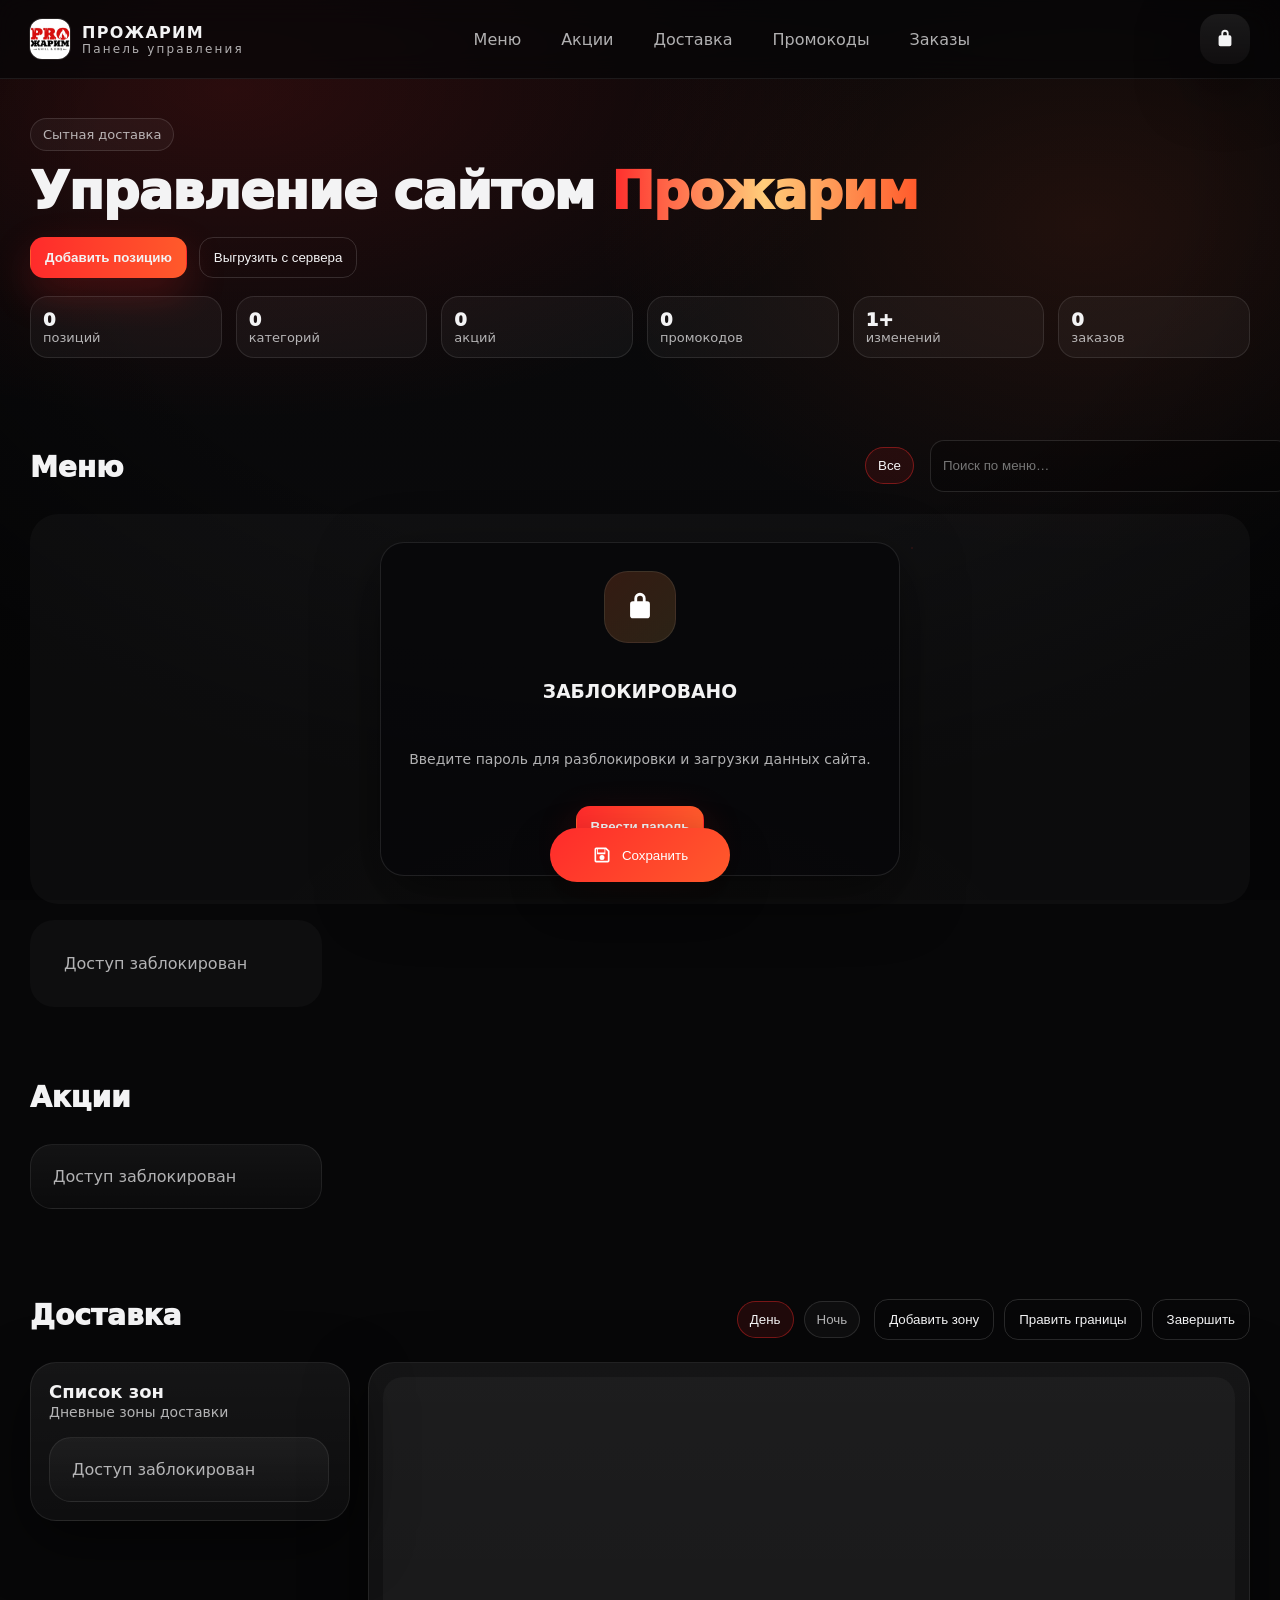
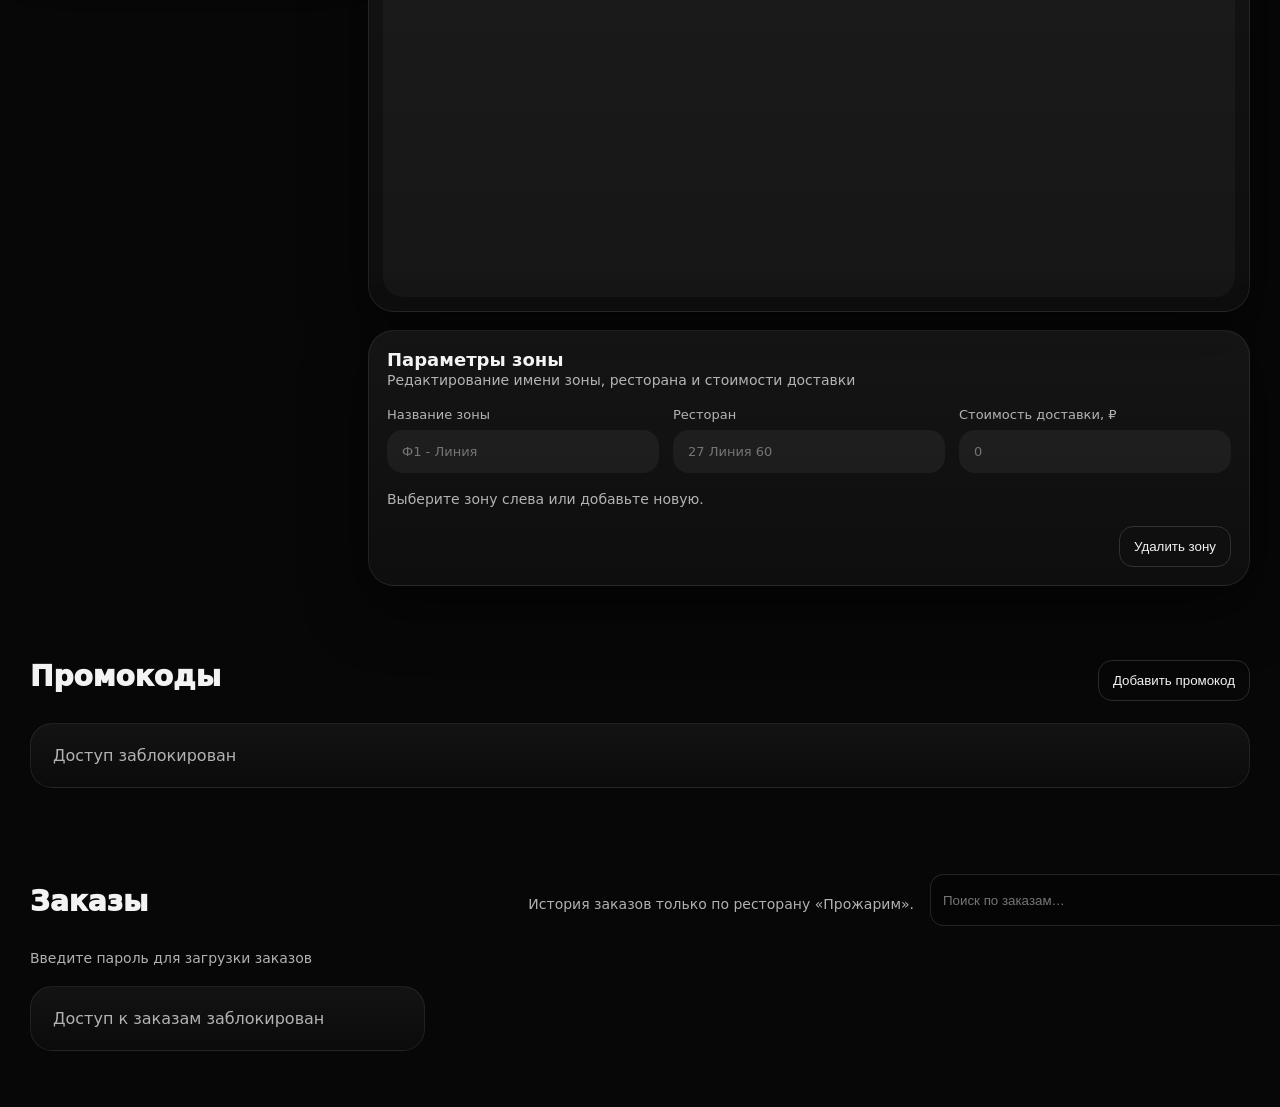
==== commit 058f2b77: "Add files via upload" ====
--- a/index.html
+++ b/index.html
@@ -41,8 +41,8 @@
         <button class="iconBtn" id="authBtn" type="button" title="Ввести пароль" aria-label="Ввести пароль">
           <svg viewBox="0 0 24 24" aria-hidden="true"><path d="M17 8h-1V6a4 4 0 1 0-8 0v2H7a2 2 0 0 0-2 2v8a2 2 0 0 0 2 2h10a2 2 0 0 0 2-2v-8a2 2 0 0 0-2-2Zm-6 8.73V17a1 1 0 1 0 2 0v-.27a2 2 0 1 0-2 0ZM10 8V6a2 2 0 1 1 4 0v2h-4Z"/></svg>
         </button>
-        <button class="iconBtn iconBtn--accent" id="saveBtn" type="button" title="Сохранить" aria-label="Сохранить">
-          <svg viewBox="0 0 24 24" aria-hidden="true"><path d="M17 3H5a2 2 0 0 0-2 2v14a2 2 0 0 0 2 2h14a2 2 0 0 0 2-2V7l-4-4ZM7 5h8v4H7V5Zm12 14H5V5h1v6h10V5h.17L19 7.83V19Zm-7-7a3 3 0 1 0 0 6 3 3 0 0 0 0-6Z"/></svg>
+        <button class="iconBtn mobileMenuBtn" id="mobileMenuBtn" type="button" title="Меню" aria-label="Меню">
+          <svg viewBox="0 0 24 24" aria-hidden="true"><path d="M4 7h16v2H4zm0 5h16v2H4zm0 5h16v2H4z"/></svg>
         </button>
       </div>
     </div>
@@ -76,7 +76,7 @@
           <h2 class="section__title">Меню</h2>
           <div class="section__tools adminTools">
             <div class="tabs" id="categoryTabs"></div>
-            <div class="adminMenuToolsRight"><label class="adminToggleLine adminToggleLine--head"><input id="showHiddenToggle" type="checkbox"> <span>Показывать скрытые</span></label><div class="search"><input id="search" type="search" placeholder="Поиск по меню…" autocomplete="off"></div></div>
+            <div class="search"><input id="search" type="search" placeholder="Поиск по меню…" autocomplete="off"></div>
           </div>
         </div>
         <div class="lockScreen" id="lockScreen">
@@ -242,5 +242,27 @@
   </div>
 
   <div class="toast" id="toast"></div>
+
+  <button class="floatingSaveBtn" id="saveBtn" type="button" aria-label="Сохранить">
+    <svg viewBox="0 0 24 24" aria-hidden="true"><path d="M17 3H5a2 2 0 0 0-2 2v14a2 2 0 0 0 2 2h14a2 2 0 0 0 2-2V7l-4-4ZM7 5h8v4H7V5Zm12 14H5V5h1v6h10V5h.17L19 7.83V19Zm-7-7a3 3 0 1 0 0 6 3 3 0 0 0 0-6Z"/></svg>
+    <span>Сохранить</span>
+  </button>
+
+  <div class="mobileMenuSheet" id="mobileMenuSheet" hidden>
+    <div class="mobileMenuSheet__backdrop" data-mobile-menu-close></div>
+    <div class="mobileMenuSheet__panel">
+      <div class="mobileMenuSheet__head">
+        <div class="mobileMenuSheet__title">Меню панели</div>
+        <button class="drawer__close" type="button" data-mobile-menu-close aria-label="Закрыть">×</button>
+      </div>
+      <nav class="mobileMenuSheet__nav">
+        <a href="#menu" class="mobileMenuSheet__link" data-mobile-nav>Меню</a>
+        <a href="#promotions" class="mobileMenuSheet__link" data-mobile-nav>Акции</a>
+        <a href="#delivery" class="mobileMenuSheet__link" data-mobile-nav>Доставка</a>
+        <a href="#promocodes" class="mobileMenuSheet__link" data-mobile-nav>Промокоды</a>
+        <a href="#orders" class="mobileMenuSheet__link" data-mobile-nav>Заказы</a>
+      </nav>
+    </div>
+  </div>
 </body>
 </html>
--- a/css/admin.css
+++ b/css/admin.css
@@ -489,47 +489,115 @@
 }
 
 
-.adminMenuToolsRight{
-  display:grid;
-  gap:12px;
-}
-.adminToggleLine{
-  display:inline-flex;
-  align-items:center;
-  gap:10px;
-  color:var(--text);
-  font-size:14px;
-  line-height:1.2;
-  user-select:none;
-}
-.adminToggleLine input{
-  width:18px;
-  height:18px;
-  accent-color: var(--accent);
-}
-.adminToggleLine--head{
-  margin-left:auto;
-}
-.adminToggleLine--compact{
-  color:var(--muted);
-}
-.adminCardActionsWrap{
-  display:grid;
-  gap:10px;
-  justify-items:end;
+.iconMiniBtn--warn{
+  color:#ffe8b3;
 }
 .adminProductCard--hidden,
 .promoAdminCard--hidden{
   opacity:.58;
 }
-.promoAdminCard__footer{
-  display:grid;
+.promoAdminCard{
+  position:relative;
+}
+.promoAdminCard__actions{
+  position:absolute;
+  top:10px;
+  right:10px;
+  display:flex;
+  gap:8px;
+}
+.floatingSaveBtn{
+  position:fixed;
+  left:50%;
+  bottom:18px;
+  transform:translate(-50%, 20px);
+  min-width:180px;
+  height:54px;
+  border:none;
+  border-radius:999px;
+  display:flex;
+  align-items:center;
+  justify-content:center;
   gap:10px;
-  padding:12px 14px 14px;
-}
-.promoAdminCard__title{
+  padding:0 20px;
+  background:linear-gradient(135deg, var(--accent), var(--accent2));
+  color:#fff;
+  box-shadow:0 16px 40px rgba(0,0,0,.35);
+  z-index:80;
+  opacity:0;
+  pointer-events:none;
+  transition:opacity .18s ease, transform .18s ease;
+}
+.floatingSaveBtn.isShown{
+  opacity:1;
+  pointer-events:auto;
+  transform:translate(-50%, 0);
+}
+.floatingSaveBtn svg{
+  width:20px;
+  height:20px;
+  fill:currentColor;
+}
+.mobileMenuBtn{
+  display:none;
+}
+.mobileMenuSheet{
+  position:fixed;
+  inset:0;
+  z-index:90;
+}
+.mobileMenuSheet__backdrop{
+  position:absolute;
+  inset:0;
+  background:rgba(0,0,0,.5);
+  backdrop-filter:blur(4px);
+}
+.mobileMenuSheet__panel{
+  position:absolute;
+  right:14px;
+  top:14px;
+  width:min(320px, calc(100vw - 28px));
+  background:rgba(10,10,12,.96);
+  border:1px solid rgba(255,255,255,.12);
+  border-radius:24px;
+  box-shadow:var(--shadow);
+  padding:14px;
+}
+.mobileMenuSheet__head{
+  display:flex;
+  align-items:center;
+  justify-content:space-between;
+  gap:10px;
+  margin-bottom:10px;
+}
+.mobileMenuSheet__title{
   color:var(--text);
-  font-size:14px;
-  font-weight:700;
-  line-height:1.3;
-}
+  font-size:18px;
+  font-weight:800;
+}
+.mobileMenuSheet__nav{
+  display:grid;
+  gap:8px;
+}
+.mobileMenuSheet__link{
+  display:flex;
+  align-items:center;
+  min-height:48px;
+  padding:0 14px;
+  border-radius:16px;
+  color:var(--text);
+  text-decoration:none;
+  background:rgba(255,255,255,.04);
+  border:1px solid rgba(255,255,255,.08);
+}
+@media (max-width:920px){
+  .nav{
+    display:none;
+  }
+  .mobileMenuBtn{
+    display:grid;
+  }
+}
+body.mobileMenuOpen{
+  overflow:hidden;
+}
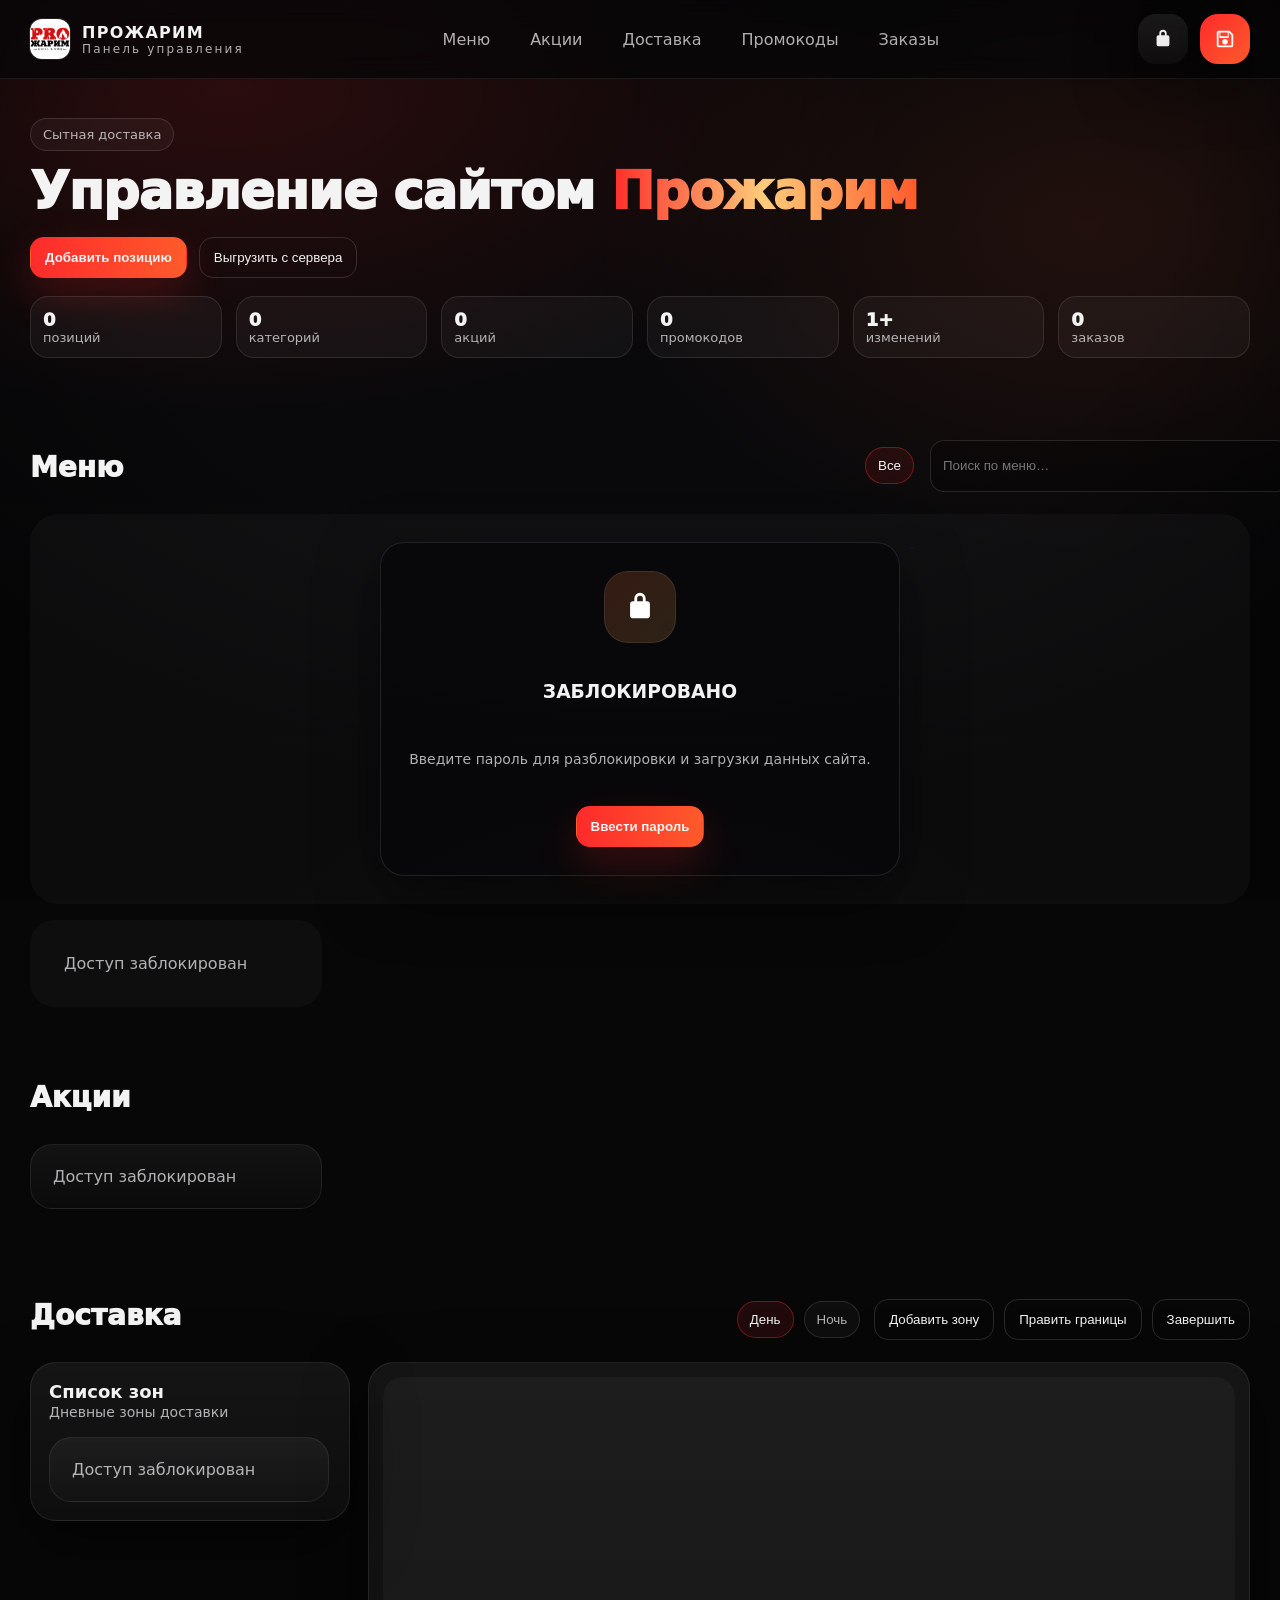
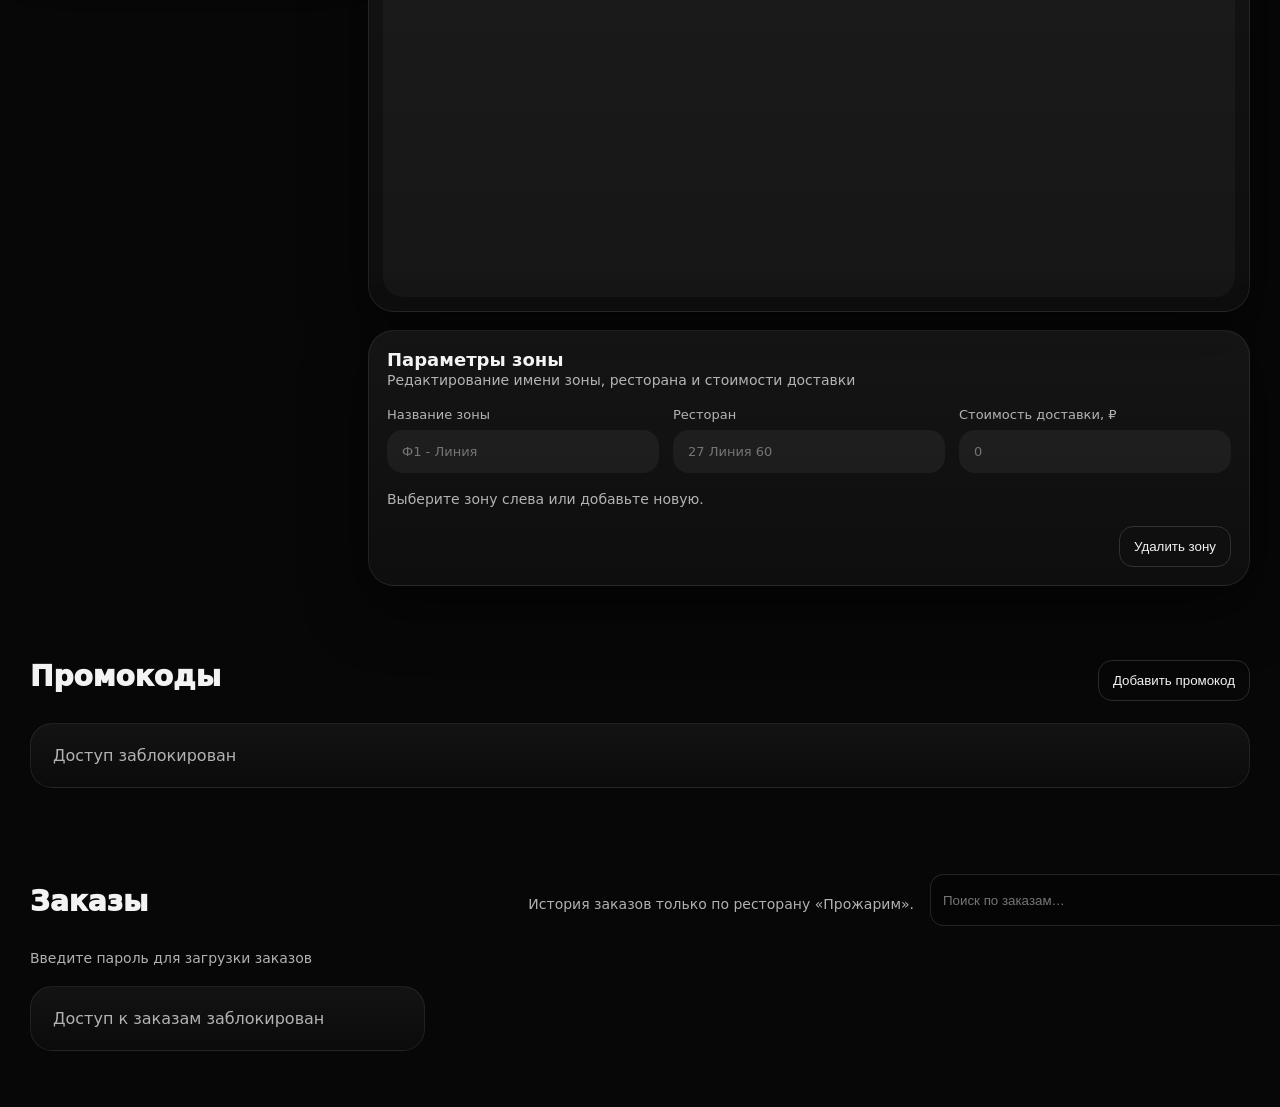
==== commit db62a559: "Add files via upload" ====
--- a/index.html
+++ b/index.html
@@ -41,8 +41,8 @@
         <button class="iconBtn" id="authBtn" type="button" title="Ввести пароль" aria-label="Ввести пароль">
           <svg viewBox="0 0 24 24" aria-hidden="true"><path d="M17 8h-1V6a4 4 0 1 0-8 0v2H7a2 2 0 0 0-2 2v8a2 2 0 0 0 2 2h10a2 2 0 0 0 2-2v-8a2 2 0 0 0-2-2Zm-6 8.73V17a1 1 0 1 0 2 0v-.27a2 2 0 1 0-2 0ZM10 8V6a2 2 0 1 1 4 0v2h-4Z"/></svg>
         </button>
-        <button class="iconBtn mobileMenuBtn" id="mobileMenuBtn" type="button" title="Меню" aria-label="Меню">
-          <svg viewBox="0 0 24 24" aria-hidden="true"><path d="M4 7h16v2H4zm0 5h16v2H4zm0 5h16v2H4z"/></svg>
+        <button class="iconBtn iconBtn--accent" id="saveBtn" type="button" title="Сохранить" aria-label="Сохранить">
+          <svg viewBox="0 0 24 24" aria-hidden="true"><path d="M17 3H5a2 2 0 0 0-2 2v14a2 2 0 0 0 2 2h14a2 2 0 0 0 2-2V7l-4-4ZM7 5h8v4H7V5Zm12 14H5V5h1v6h10V5h.17L19 7.83V19Zm-7-7a3 3 0 1 0 0 6 3 3 0 0 0 0-6Z"/></svg>
         </button>
       </div>
     </div>
@@ -242,27 +242,5 @@
   </div>
 
   <div class="toast" id="toast"></div>
-
-  <button class="floatingSaveBtn" id="saveBtn" type="button" aria-label="Сохранить">
-    <svg viewBox="0 0 24 24" aria-hidden="true"><path d="M17 3H5a2 2 0 0 0-2 2v14a2 2 0 0 0 2 2h14a2 2 0 0 0 2-2V7l-4-4ZM7 5h8v4H7V5Zm12 14H5V5h1v6h10V5h.17L19 7.83V19Zm-7-7a3 3 0 1 0 0 6 3 3 0 0 0 0-6Z"/></svg>
-    <span>Сохранить</span>
-  </button>
-
-  <div class="mobileMenuSheet" id="mobileMenuSheet" hidden>
-    <div class="mobileMenuSheet__backdrop" data-mobile-menu-close></div>
-    <div class="mobileMenuSheet__panel">
-      <div class="mobileMenuSheet__head">
-        <div class="mobileMenuSheet__title">Меню панели</div>
-        <button class="drawer__close" type="button" data-mobile-menu-close aria-label="Закрыть">×</button>
-      </div>
-      <nav class="mobileMenuSheet__nav">
-        <a href="#menu" class="mobileMenuSheet__link" data-mobile-nav>Меню</a>
-        <a href="#promotions" class="mobileMenuSheet__link" data-mobile-nav>Акции</a>
-        <a href="#delivery" class="mobileMenuSheet__link" data-mobile-nav>Доставка</a>
-        <a href="#promocodes" class="mobileMenuSheet__link" data-mobile-nav>Промокоды</a>
-        <a href="#orders" class="mobileMenuSheet__link" data-mobile-nav>Заказы</a>
-      </nav>
-    </div>
-  </div>
 </body>
 </html>
--- a/css/admin.css
+++ b/css/admin.css
@@ -504,7 +504,8 @@
   top:10px;
   right:10px;
   display:flex;
-  gap:8px;
+  gap:10px;
+  align-items:center;
 }
 .floatingSaveBtn{
   position:fixed;
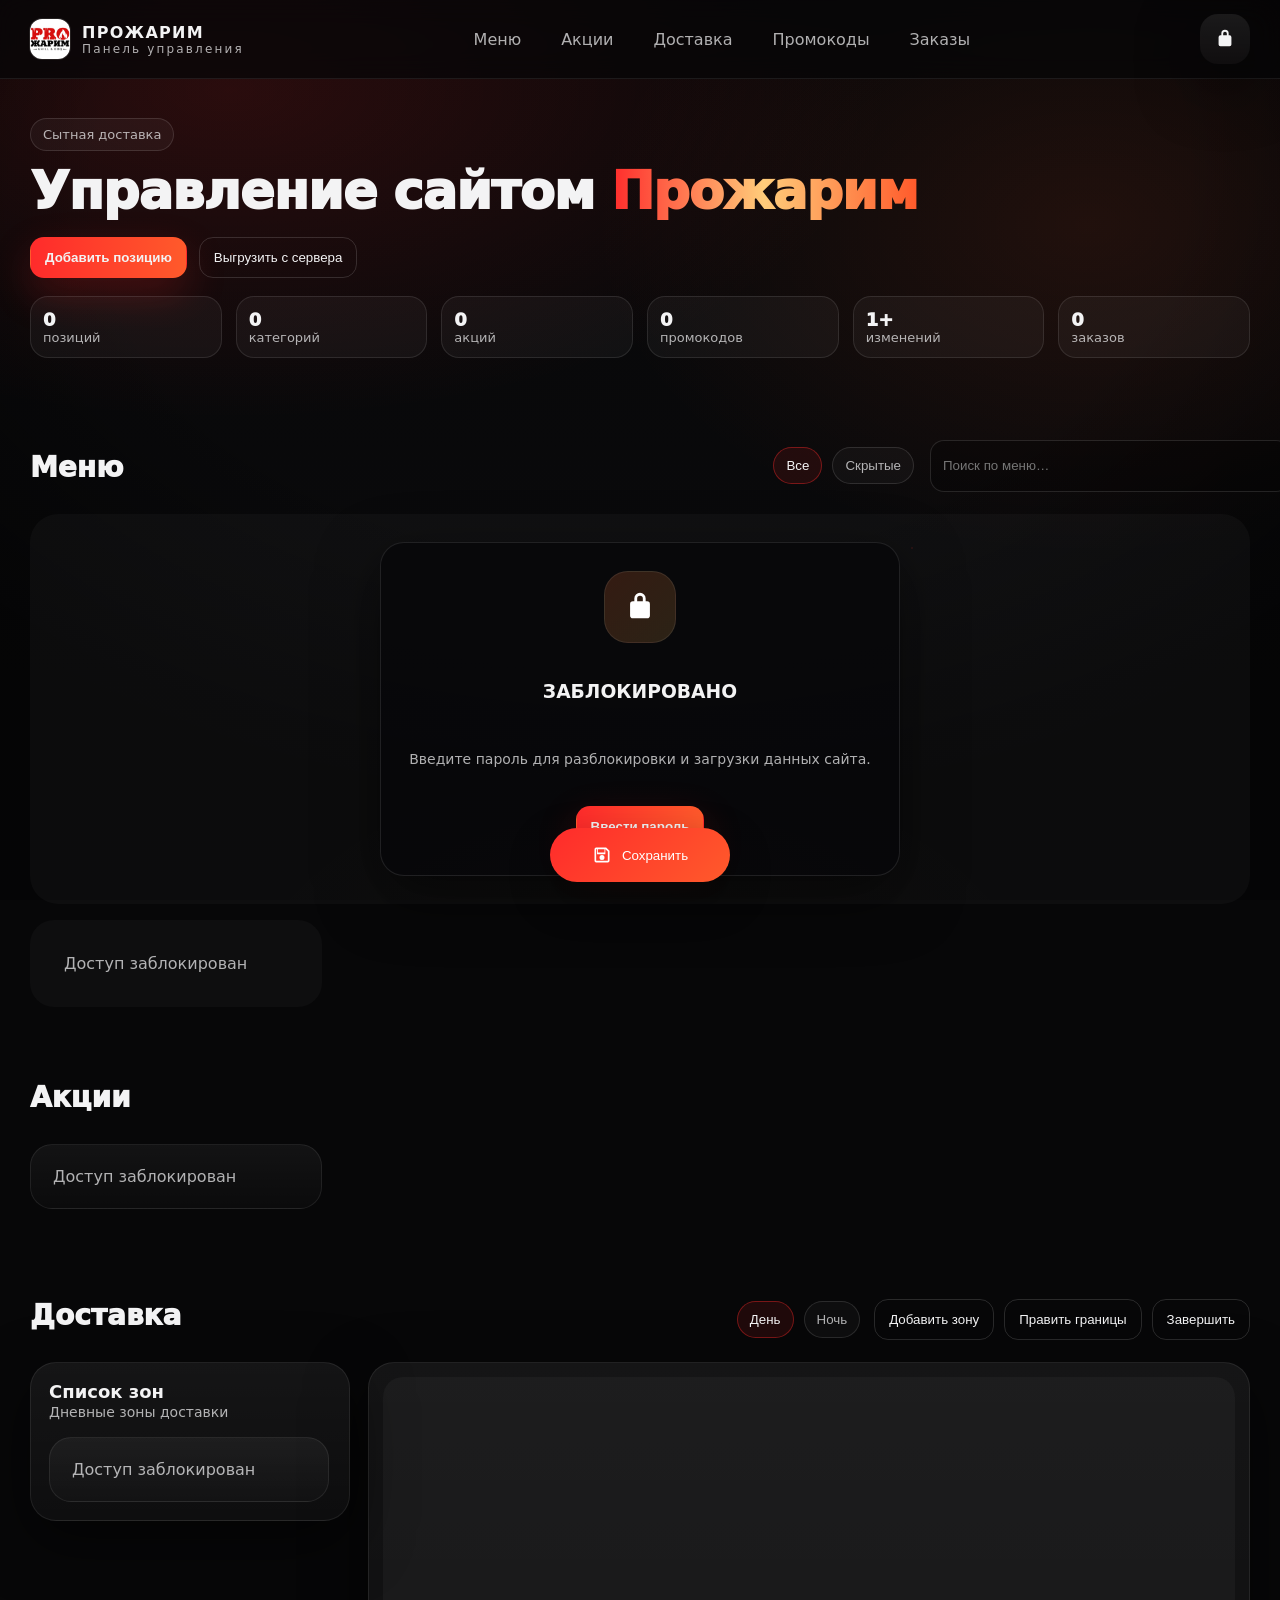
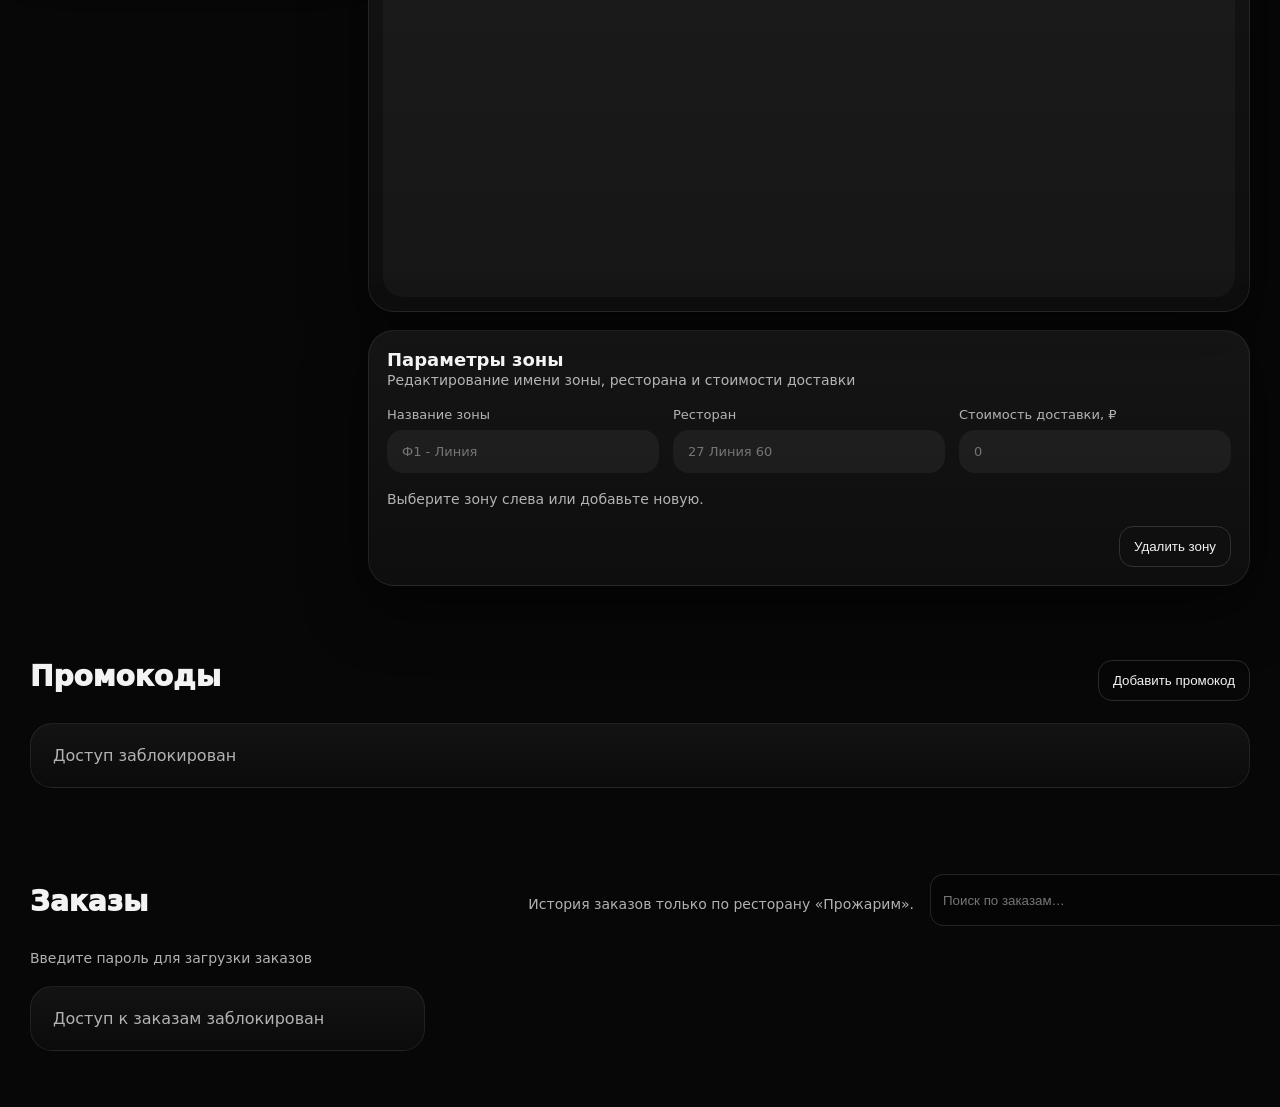
==== commit 71a6d005: "Add files via upload" ====
--- a/index.html
+++ b/index.html
@@ -41,8 +41,8 @@
         <button class="iconBtn" id="authBtn" type="button" title="Ввести пароль" aria-label="Ввести пароль">
           <svg viewBox="0 0 24 24" aria-hidden="true"><path d="M17 8h-1V6a4 4 0 1 0-8 0v2H7a2 2 0 0 0-2 2v8a2 2 0 0 0 2 2h10a2 2 0 0 0 2-2v-8a2 2 0 0 0-2-2Zm-6 8.73V17a1 1 0 1 0 2 0v-.27a2 2 0 1 0-2 0ZM10 8V6a2 2 0 1 1 4 0v2h-4Z"/></svg>
         </button>
-        <button class="iconBtn iconBtn--accent" id="saveBtn" type="button" title="Сохранить" aria-label="Сохранить">
-          <svg viewBox="0 0 24 24" aria-hidden="true"><path d="M17 3H5a2 2 0 0 0-2 2v14a2 2 0 0 0 2 2h14a2 2 0 0 0 2-2V7l-4-4ZM7 5h8v4H7V5Zm12 14H5V5h1v6h10V5h.17L19 7.83V19Zm-7-7a3 3 0 1 0 0 6 3 3 0 0 0 0-6Z"/></svg>
+        <button class="iconBtn mobileMenuBtn" id="mobileMenuBtn" type="button" title="Меню" aria-label="Меню">
+          <svg viewBox="0 0 24 24" aria-hidden="true"><path d="M4 7h16v2H4zm0 5h16v2H4zm0 5h16v2H4z"/></svg>
         </button>
       </div>
     </div>
@@ -242,5 +242,27 @@
   </div>
 
   <div class="toast" id="toast"></div>
+
+  <button class="floatingSaveBtn" id="saveBtn" type="button" aria-label="Сохранить">
+    <svg viewBox="0 0 24 24" aria-hidden="true"><path d="M17 3H5a2 2 0 0 0-2 2v14a2 2 0 0 0 2 2h14a2 2 0 0 0 2-2V7l-4-4ZM7 5h8v4H7V5Zm12 14H5V5h1v6h10V5h.17L19 7.83V19Zm-7-7a3 3 0 1 0 0 6 3 3 0 0 0 0-6Z"/></svg>
+    <span>Сохранить</span>
+  </button>
+
+  <div class="mobileMenuSheet" id="mobileMenuSheet" hidden>
+    <div class="mobileMenuSheet__backdrop" data-mobile-menu-close></div>
+    <div class="mobileMenuSheet__panel">
+      <div class="mobileMenuSheet__head">
+        <div class="mobileMenuSheet__title">Меню панели</div>
+        <button class="drawer__close" type="button" data-mobile-menu-close aria-label="Закрыть">×</button>
+      </div>
+      <nav class="mobileMenuSheet__nav">
+        <a href="#menu" class="mobileMenuSheet__link" data-mobile-nav>Меню</a>
+        <a href="#promotions" class="mobileMenuSheet__link" data-mobile-nav>Акции</a>
+        <a href="#delivery" class="mobileMenuSheet__link" data-mobile-nav>Доставка</a>
+        <a href="#promocodes" class="mobileMenuSheet__link" data-mobile-nav>Промокоды</a>
+        <a href="#orders" class="mobileMenuSheet__link" data-mobile-nav>Заказы</a>
+      </nav>
+    </div>
+  </div>
 </body>
 </html>
--- a/css/admin.css
+++ b/css/admin.css
@@ -221,7 +221,6 @@
   box-shadow:var(--shadow);
 }
 .promoAdminCard img{ width:100%; height:100%; object-fit:cover; display:block; }
-.promoAdminDelete{ position:absolute; top:14px; right:14px; z-index:2; }
 .promoAdminAdd{
   display:grid; place-items:center; cursor:pointer; color:#fff; backdrop-filter: blur(16px);
   transition: transform .18s ease, border-color .18s ease, background .18s ease;
@@ -496,6 +495,7 @@
 .promoAdminCard--hidden{
   opacity:.58;
 }
+
 .promoAdminCard{
   position:relative;
 }
@@ -504,9 +504,26 @@
   top:10px;
   right:10px;
   display:flex;
-  gap:10px;
+  flex-direction:row;
   align-items:center;
-}
+  justify-content:flex-end;
+  gap:12px;
+  z-index:3;
+}
+.promoAdminCard__actions .iconMiniBtn{
+  width:44px;
+  height:44px;
+  flex:0 0 44px;
+  display:grid;
+  place-items:center;
+  margin:0;
+  position:relative;
+}
+.promoAdminDelete{
+  margin:0;
+}
+
+
 .floatingSaveBtn{
   position:fixed;
   left:50%;
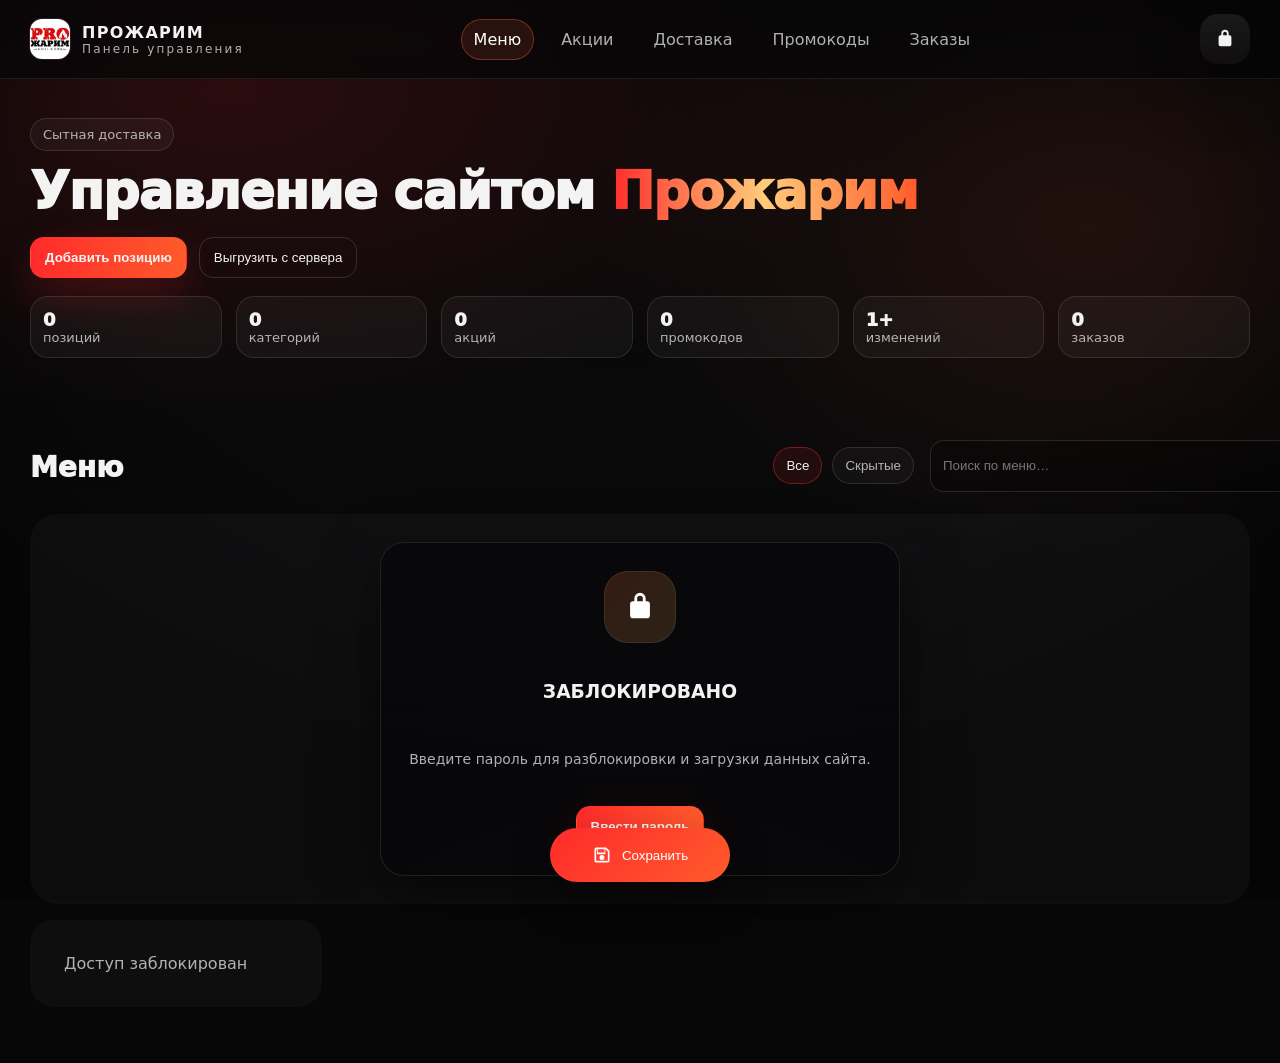
==== commit c5c56a55: "Add files via upload" ====
--- a/index.html
+++ b/index.html
@@ -30,11 +30,11 @@
       </a>
 
       <nav class="nav">
-        <a href="#menu" class="nav__link">Меню</a>
-        <a href="#promotions" class="nav__link">Акции</a>
-        <a href="#delivery" class="nav__link">Доставка</a>
-        <a href="#promocodes" class="nav__link">Промокоды</a>
-        <a href="#orders" class="nav__link">Заказы</a>
+        <a href="#menu" class="nav__link" data-section-link="menu">Меню</a>
+        <a href="#promotions" class="nav__link" data-section-link="promotions">Акции</a>
+        <a href="#delivery" class="nav__link" data-section-link="delivery">Доставка</a>
+        <a href="#promocodes" class="nav__link" data-section-link="promocodes">Промокоды</a>
+        <a href="#orders" class="nav__link" data-section-link="orders">Заказы</a>
       </nav>
 
       <div class="adminHeaderActions">
@@ -49,7 +49,7 @@
   </header>
 
   <main id="top">
-    <section class="hero hero--admin">
+    <section class="hero hero--admin" data-admin-section="menu">
       <div class="wrap hero__grid hero__grid--single">
         <div class="hero__content">
           <div class="pill">Сытная доставка</div>
@@ -70,7 +70,7 @@
       </div>
     </section>
 
-    <section class="section" id="menu">
+    <section class="section" id="menu" data-admin-section="menu">
       <div class="wrap">
         <div class="section__head">
           <h2 class="section__title">Меню</h2>
@@ -91,7 +91,7 @@
       </div>
     </section>
 
-    <section class="section" id="promotions">
+    <section class="section" id="promotions" data-admin-section="promotions" hidden>
       <div class="wrap">
         <div class="section__head">
           <h2 class="section__title">Акции</h2>
@@ -103,7 +103,7 @@
     </section>
 
 
-    <section class="section" id="delivery">
+    <section class="section" id="delivery" data-admin-section="delivery" hidden>
       <div class="wrap">
         <div class="section__head">
           <h2 class="section__title">Доставка</h2>
@@ -152,7 +152,7 @@
       </div>
     </section>
 
-    <section class="section" id="promocodes">
+    <section class="section" id="promocodes" data-admin-section="promocodes" hidden>
       <div class="wrap">
         <div class="section__head">
           <h2 class="section__title">Промокоды</h2>
@@ -162,7 +162,7 @@
       </div>
     </section>
   
-    <section class="section" id="orders">
+    <section class="section" id="orders" data-admin-section="orders" hidden>
       <div class="wrap">
         <div class="section__head">
           <h2 class="section__title">Заказы</h2>
@@ -256,11 +256,11 @@
         <button class="drawer__close" type="button" data-mobile-menu-close aria-label="Закрыть">×</button>
       </div>
       <nav class="mobileMenuSheet__nav">
-        <a href="#menu" class="mobileMenuSheet__link" data-mobile-nav>Меню</a>
-        <a href="#promotions" class="mobileMenuSheet__link" data-mobile-nav>Акции</a>
-        <a href="#delivery" class="mobileMenuSheet__link" data-mobile-nav>Доставка</a>
-        <a href="#promocodes" class="mobileMenuSheet__link" data-mobile-nav>Промокоды</a>
-        <a href="#orders" class="mobileMenuSheet__link" data-mobile-nav>Заказы</a>
+        <a href="#menu" class="mobileMenuSheet__link" data-mobile-nav data-section-link="menu">Меню</a>
+        <a href="#promotions" class="mobileMenuSheet__link" data-mobile-nav data-section-link="promotions">Акции</a>
+        <a href="#delivery" class="mobileMenuSheet__link" data-mobile-nav data-section-link="delivery">Доставка</a>
+        <a href="#promocodes" class="mobileMenuSheet__link" data-mobile-nav data-section-link="promocodes">Промокоды</a>
+        <a href="#orders" class="mobileMenuSheet__link" data-mobile-nav data-section-link="orders">Заказы</a>
       </nav>
     </div>
   </div>
--- a/css/admin.css
+++ b/css/admin.css
@@ -619,3 +619,78 @@
 body.mobileMenuOpen{
   overflow:hidden;
 }
+
+
+.toast{
+  position:fixed;
+  left:50%;
+  bottom:86px;
+  transform:translate(-50%, 12px);
+  min-width:min(520px, calc(100vw - 28px));
+  max-width:min(520px, calc(100vw - 28px));
+  padding:14px 16px;
+  border-radius:18px;
+  border:1px solid rgba(255,255,255,.12);
+  background:rgba(10,10,12,.96);
+  color:var(--text);
+  box-shadow:var(--shadow);
+  backdrop-filter:blur(16px);
+  z-index:95;
+  opacity:0;
+  pointer-events:none;
+  transition:opacity .18s ease, transform .18s ease;
+  text-align:center;
+  line-height:1.4;
+}
+.toast.isShown{
+  opacity:1;
+  pointer-events:auto;
+  transform:translate(-50%, 0);
+}
+
+
+.floatingSaveBtn{
+  transition:opacity .18s ease, transform .18s ease, filter .18s ease, box-shadow .18s ease;
+}
+.floatingSaveBtn:active{
+  transform:translate(-50%, 1px) scale(.985);
+}
+.floatingSaveBtn.isSaving{
+  opacity:1;
+  pointer-events:none;
+  transform:translate(-50%, 0) scale(.98);
+  filter:saturate(.9) brightness(.96);
+  box-shadow:0 10px 28px rgba(0,0,0,.28);
+}
+.floatingSaveBtn.isSaving span::after{
+  content:'...';
+}
+
+
+.adminPreview{
+  align-items:start;
+}
+.adminProductCard__content{
+  width:100%;
+}
+.card__desc{
+  width:100%;
+  max-width:none;
+  min-height:0;
+  line-height:1.45;
+  word-break:break-word;
+}
+.adminProductCard__bottom{
+  align-items:flex-start;
+}
+
+
+.nav__link.isActive,
+.mobileMenuSheet__link.isActive{
+  color:#fff;
+  border-color:rgba(255,106,61,.34);
+  background:rgba(255,106,61,.12);
+}
+[data-admin-section][hidden]{
+  display:none !important;
+}
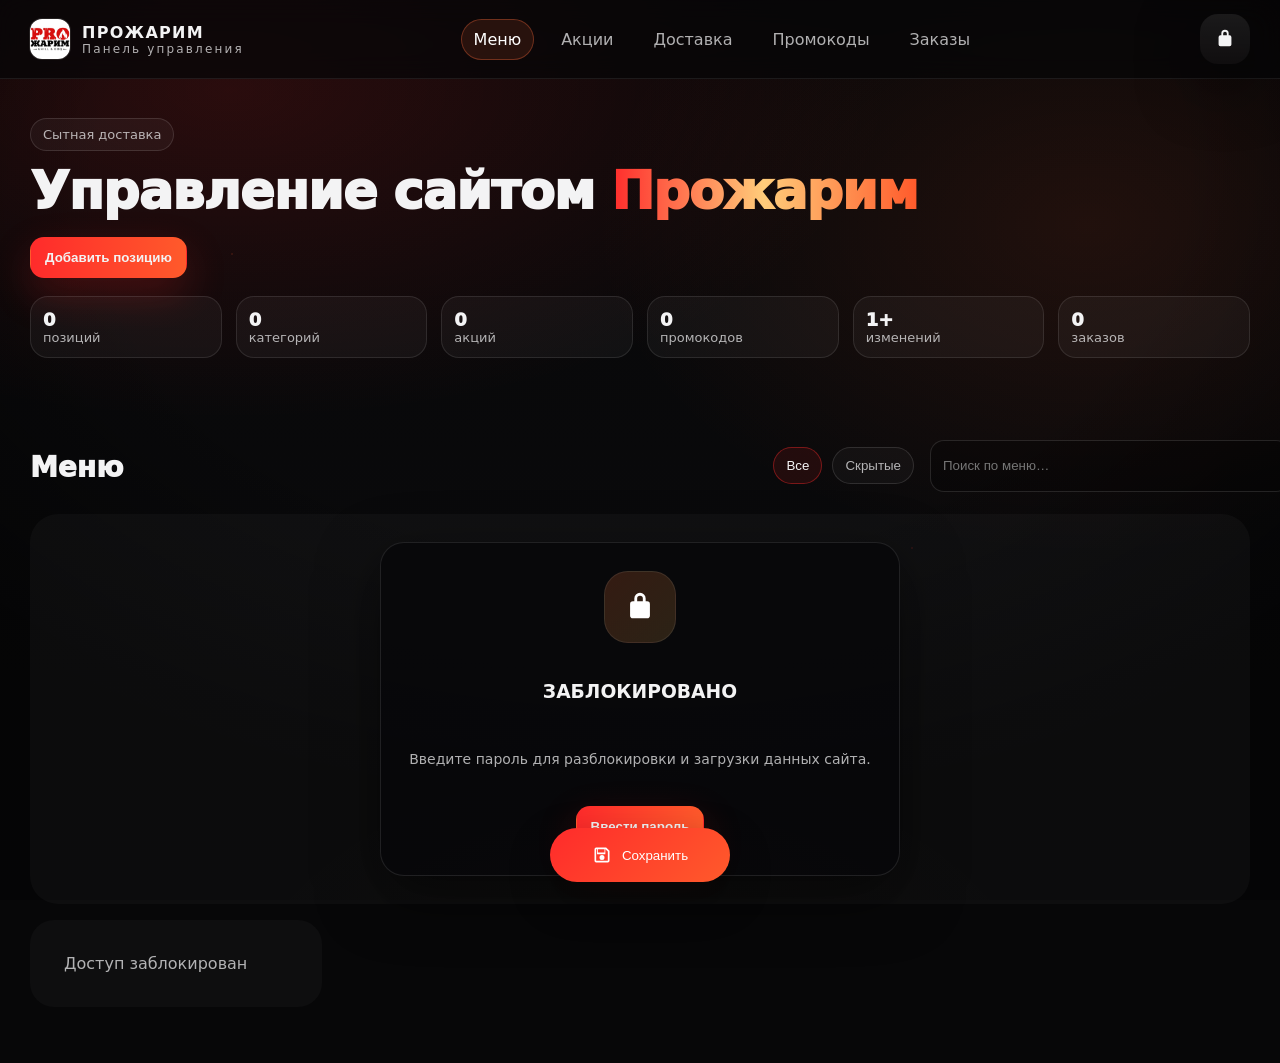
==== commit bdf2700c: "Add files via upload" ====
--- a/index.html
+++ b/index.html
@@ -56,7 +56,6 @@
           <h1 class="hero__title">Управление сайтом <span class="grad">Прожарим</span></h1>
           <div class="hero__cta">
             <button class="btn btn--primary" id="addProductBtn" type="button">Добавить позицию</button>
-            <button class="btn btn--ghost" id="reloadBtn" type="button">Выгрузить с сервера</button>
           </div>
           <div class="hero__stats adminStats">
             <div class="stat"><div class="stat__num" id="statTotal">0</div><div class="stat__txt">позиций</div></div>
--- a/css/admin.css
+++ b/css/admin.css
@@ -694,3 +694,14 @@
 [data-admin-section][hidden]{
   display:none !important;
 }
+
+
+#reloadBtn{
+  display:none !important;
+}
+.nav__link.isActive,
+.mobileMenuSheet__link.isActive{
+  color:#fff;
+  border-color:rgba(255,106,61,.34);
+  background:rgba(255,106,61,.12);
+}
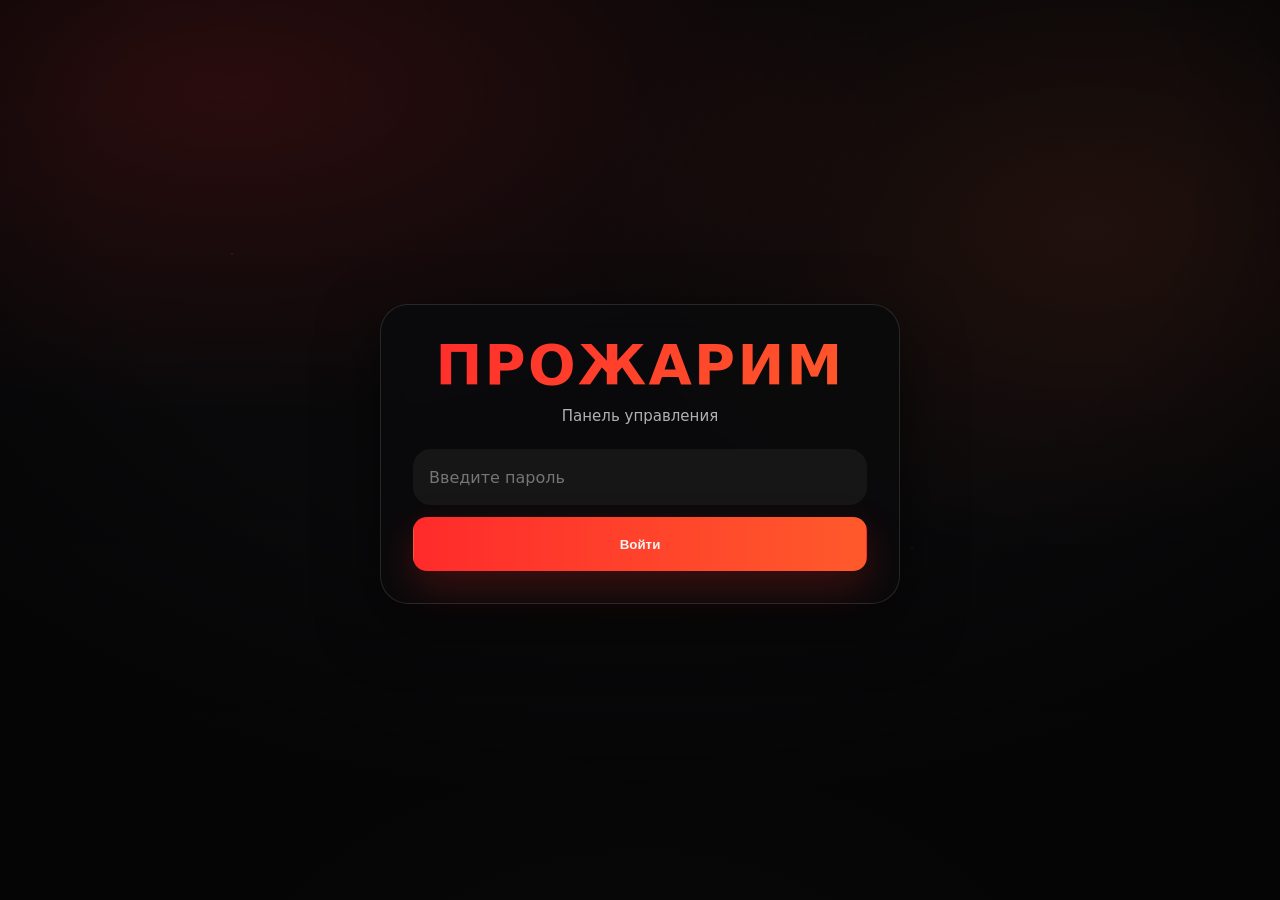
==== commit 489540d3: "Add files via upload" ====
--- a/index.html
+++ b/index.html
@@ -49,6 +49,18 @@
   </header>
 
   <main id="top">
+
+  <section class="adminGate" id="adminGate">
+    <div class="adminGate__card">
+      <div class="adminGate__brand">ПРОЖАРИМ</div>
+      <div class="adminGate__sub">Панель управления</div>
+      <form class="adminGate__form" id="gateAuthForm">
+        <input class="adminGate__input" type="password" name="password" placeholder="Введите пароль" autocomplete="current-password" />
+        <button class="btn btn--primary adminGate__submit" type="submit">Войти</button>
+      </form>
+    </div>
+  </section>
+
     <section class="hero hero--admin" data-admin-section="menu">
       <div class="wrap hero__grid hero__grid--single">
         <div class="hero__content">
--- a/css/admin.css
+++ b/css/admin.css
@@ -114,7 +114,6 @@
   .adminImagePanel { grid-template-columns: 1fr; }
 }
 
-
 /* layout refinement for cards and auth statuses */
 .panelStatus { display:none; }
 .panelStatus--inside {
@@ -202,8 +201,6 @@
     justify-content: flex-start;
   }
 }
-
-
 
 #promotions, #promocodes { padding-top: 18px; }
 .promoAdminGrid{
@@ -280,7 +277,6 @@
 @media(max-width:1100px){.deliveryEditor{grid-template-columns:1fr}.deliverySidebar{position:static}.deliveryFormGrid{grid-template-columns:1fr 1fr}}
 @media(max-width:680px){.deliveryFormGrid{grid-template-columns:1fr}.deliveryMap{height:400px}.deliveryToolbar{justify-content:flex-start}}
 
-
 #orders { padding-top: 18px; }
 .ordersSummary{
   margin: 4px 0 18px;
@@ -402,7 +398,6 @@
   .orderItemRow{ flex-direction:column; }
   .orderItemRow__meta{ white-space:normal; }
 }
-
 
 .orderCard__badge{
   padding:10px 14px;
@@ -487,7 +482,6 @@
   }
 }
 
-
 .iconMiniBtn--warn{
   color:#ffe8b3;
 }
@@ -522,7 +516,6 @@
 .promoAdminDelete{
   margin:0;
 }
-
 
 .floatingSaveBtn{
   position:fixed;
@@ -619,7 +612,6 @@
 body.mobileMenuOpen{
   overflow:hidden;
 }
-
 
 .toast{
   position:fixed;
@@ -648,7 +640,6 @@
   transform:translate(-50%, 0);
 }
 
-
 .floatingSaveBtn{
   transition:opacity .18s ease, transform .18s ease, filter .18s ease, box-shadow .18s ease;
 }
@@ -666,7 +657,6 @@
   content:'...';
 }
 
-
 .adminPreview{
   align-items:start;
 }
@@ -684,7 +674,6 @@
   align-items:flex-start;
 }
 
-
 .nav__link.isActive,
 .mobileMenuSheet__link.isActive{
   color:#fff;
@@ -695,7 +684,6 @@
   display:none !important;
 }
 
-
 #reloadBtn{
   display:none !important;
 }
@@ -705,3 +693,223 @@
   border-color:rgba(255,106,61,.34);
   background:rgba(255,106,61,.12);
 }
+
+#reloadBtn{
+  display:none !important;
+}
+.nav__link.isActive,
+.mobileMenuSheet__link.isActive{
+  color:#fff;
+  border-color:rgba(255,106,61,.34);
+  background:rgba(255,106,61,.12);
+}
+[data-admin-section][hidden]{
+  display:none !important;
+}
+
+.adminPreview{
+  display:grid;
+  grid-template-columns:136px minmax(0,1fr);
+  grid-template-areas:
+    "image top"
+    "bottom bottom";
+  gap:16px 18px;
+  align-items:start;
+}
+.adminProductCard__img{
+  grid-area:image;
+}
+.adminProductCard__content{
+  grid-area:top;
+  min-width:0;
+  width:100%;
+  display:grid;
+  gap:8px;
+}
+.adminProductCard__desc{
+  width:100%;
+  max-width:none;
+  min-height:0;
+  margin-top:4px;
+  line-height:1.45;
+  word-break:break-word;
+}
+.adminProductCard__bottom{
+  grid-area:bottom;
+  display:flex;
+  justify-content:space-between;
+  align-items:flex-end;
+  gap:16px;
+  padding-top:4px;
+}
+.adminProductCard__meta{
+  display:flex;
+  flex-direction:column;
+  gap:4px;
+  align-items:flex-start;
+  min-width:0;
+}
+@media (max-width:640px){
+  .adminPreview{
+    grid-template-columns:1fr;
+    grid-template-areas:
+      "image"
+      "top"
+      "bottom";
+  }
+  .adminProductCard__img,
+  .adminPreview img{
+    width:100%;
+    height:220px;
+  }
+  .adminProductCard__bottom{
+    flex-direction:column;
+    align-items:stretch;
+  }
+  .adminCardActions{
+    justify-content:flex-start;
+  }
+}
+
+#reloadBtn{
+  display:none !important;
+}
+.nav__link.isActive,
+.mobileMenuSheet__link.isActive{
+  color:#fff;
+  border-color:rgba(255,106,61,.34);
+  background:rgba(255,106,61,.12);
+}
+[data-admin-section][hidden]{
+  display:none !important;
+}
+
+.adminPreview{
+  display:grid;
+  grid-template-columns:136px minmax(0,1fr);
+  grid-template-areas:
+    "image top"
+    "bottom bottom";
+  gap:16px 18px;
+  align-items:start;
+}
+.adminProductCard__img{
+  grid-area:image;
+}
+.adminProductCard__content{
+  grid-area:top;
+  min-width:0;
+  width:100%;
+  display:grid;
+  gap:8px;
+}
+.adminProductCard__desc{
+  width:100%;
+  max-width:none;
+  min-height:0;
+  margin-top:4px;
+  line-height:1.45;
+  word-break:break-word;
+}
+.adminProductCard__bottom{
+  grid-area:bottom;
+  display:flex;
+  justify-content:space-between;
+  align-items:flex-end;
+  gap:16px;
+  padding-top:4px;
+}
+.adminProductCard__meta{
+  display:flex;
+  flex-direction:column;
+  gap:4px;
+  align-items:flex-start;
+  min-width:0;
+}
+@media (max-width:640px){
+  .adminPreview{
+    grid-template-columns:1fr;
+    grid-template-areas:
+      "image"
+      "top"
+      "bottom";
+  }
+  .adminProductCard__img,
+  .adminPreview img{
+    width:100%;
+    height:220px;
+  }
+  .adminProductCard__bottom{
+    flex-direction:column;
+    align-items:stretch;
+  }
+  .adminCardActions{
+    justify-content:flex-start;
+  }
+}
+
+
+.adminGate{
+  min-height:calc(100vh - 120px);
+  display:grid;
+  place-items:center;
+  padding:32px 16px 56px;
+}
+.adminGate__card{
+  width:min(520px, calc(100vw - 32px));
+  padding:32px;
+  border-radius:28px;
+  border:1px solid rgba(255,255,255,.12);
+  background:rgba(10,10,12,.9);
+  box-shadow:var(--shadow);
+  backdrop-filter:blur(16px);
+  display:grid;
+  gap:14px;
+  text-align:center;
+}
+.adminGate__brand{
+  font-size:clamp(34px, 6vw, 56px);
+  font-weight:900;
+  letter-spacing:.04em;
+  line-height:1;
+  background:linear-gradient(135deg, var(--accent), var(--accent2));
+  -webkit-background-clip:text;
+  background-clip:text;
+  color:transparent;
+}
+.adminGate__sub{
+  color:var(--muted);
+  font-size:15px;
+  margin-bottom:4px;
+}
+.adminGate__form{
+  display:grid;
+  gap:12px;
+  margin-top:6px;
+}
+.adminGate__input{
+  width:100%;
+  min-height:56px;
+  border-radius:18px;
+  border:1px solid var(--line);
+  background:rgba(255,255,255,.05);
+  color:var(--text);
+  padding:0 16px;
+  font:inherit;
+}
+.adminGate__submit{
+  min-height:54px;
+}
+
+body:not(.adminUnlocked) .header,
+body:not(.adminUnlocked) .hero,
+body:not(.adminUnlocked) .section,
+body:not(.adminUnlocked) .floatingSaveBtn{
+  display:none !important;
+}
+body:not(.adminUnlocked) .adminGate{
+  display:grid !important;
+}
+body.adminUnlocked .adminGate{
+  display:none !important;
+}
